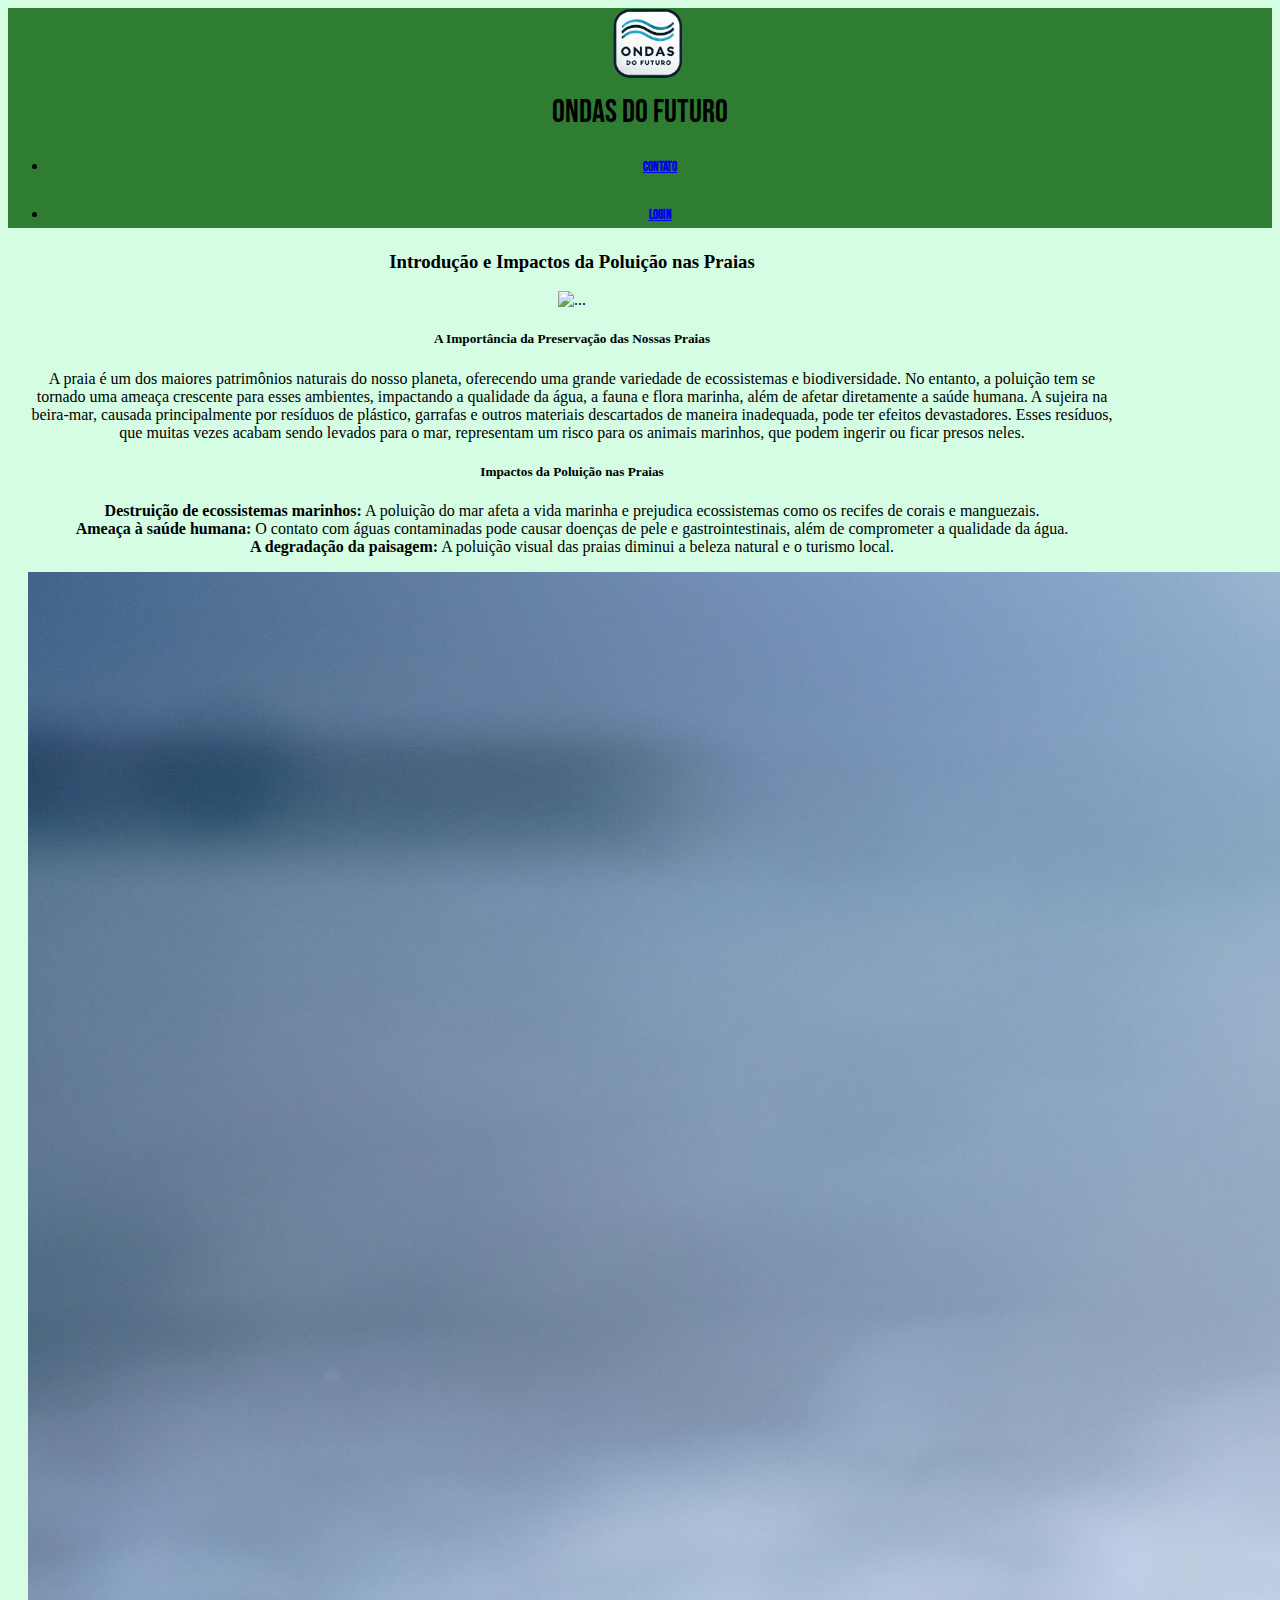
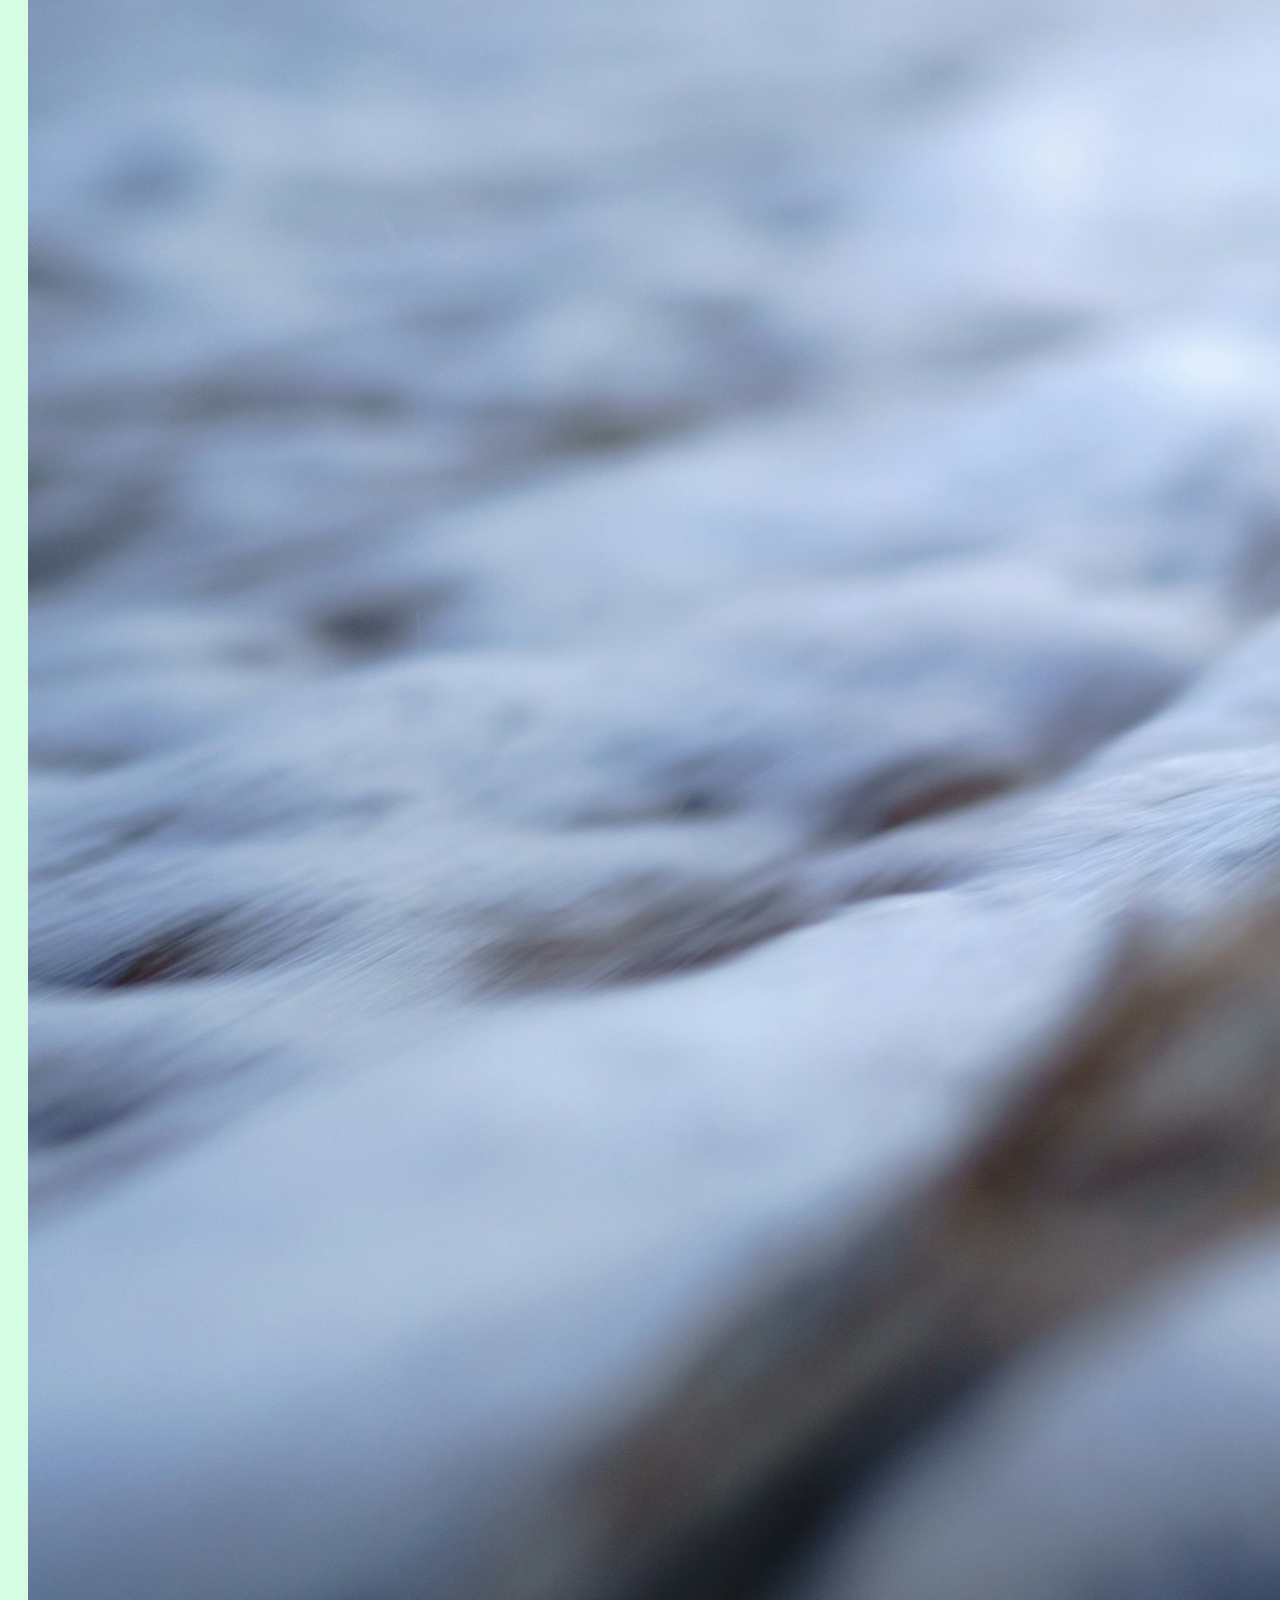
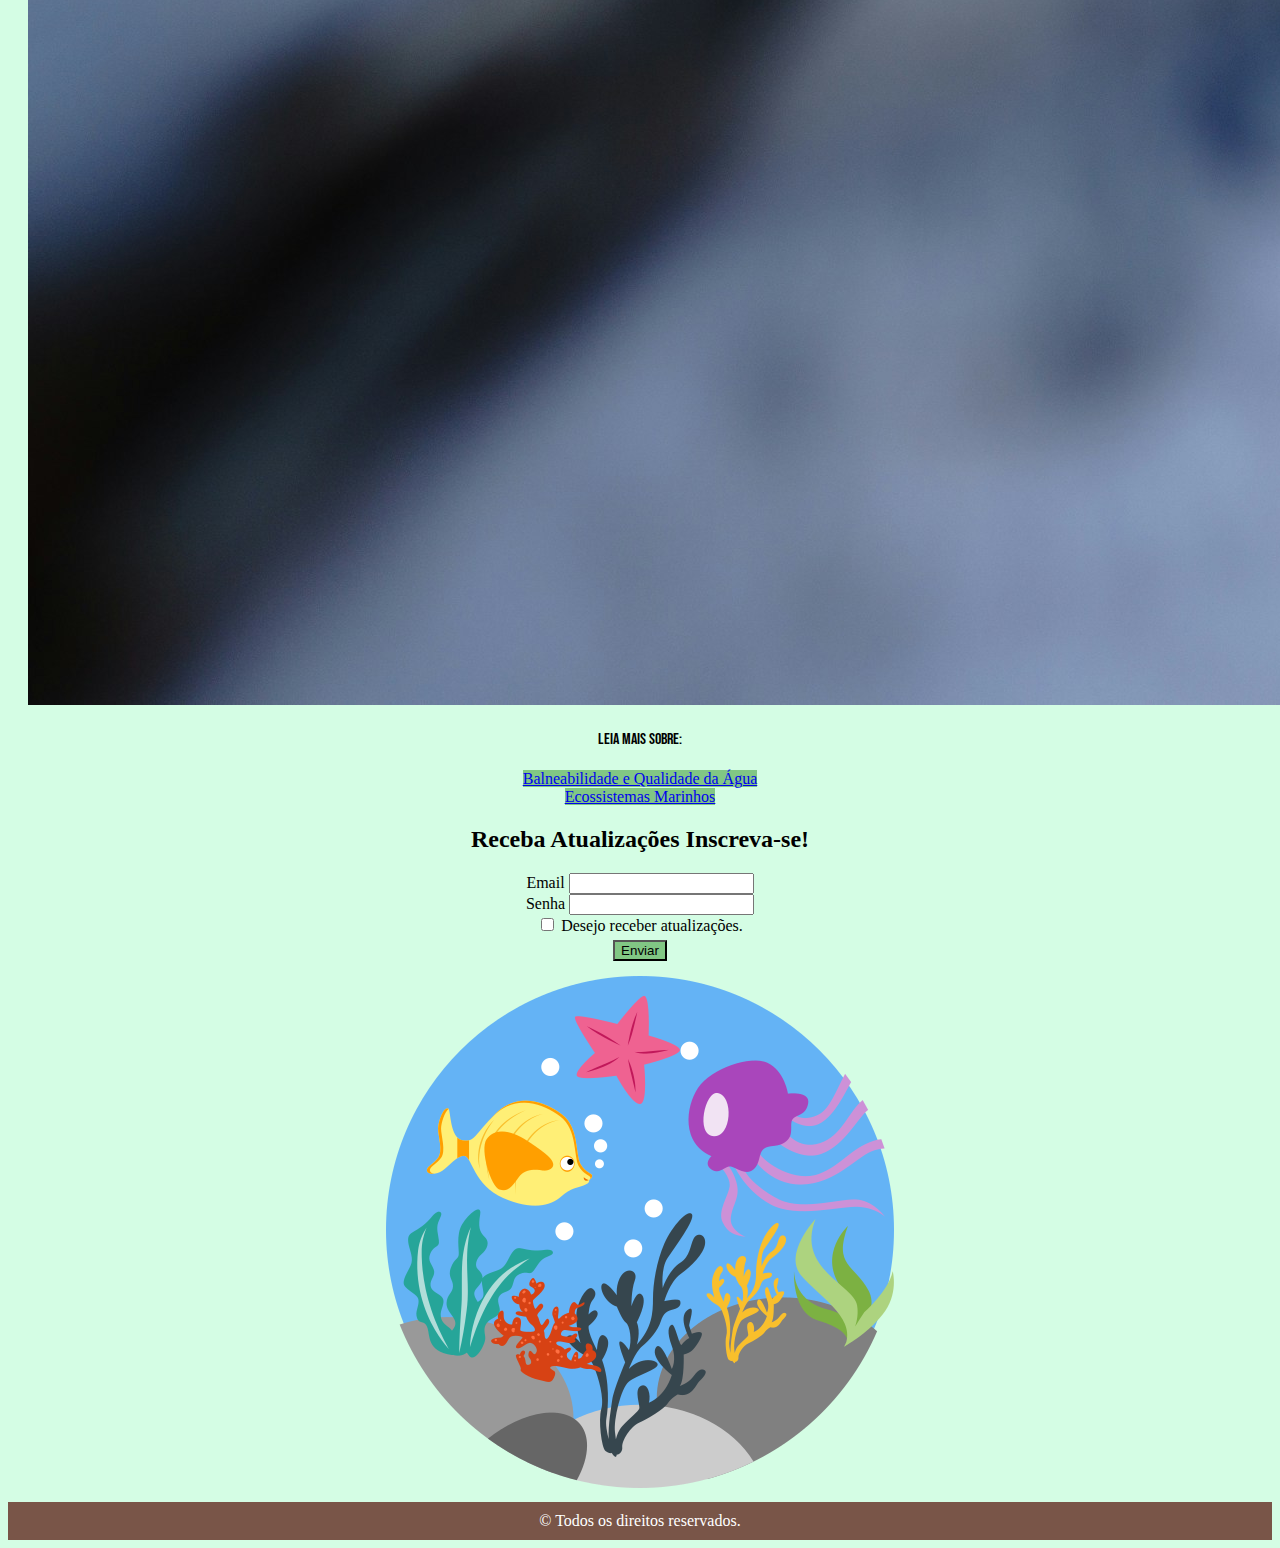
==== ProjetoInicial/index.html @ c0254924 "Continuação visual do site" ====
<!DOCTYPE html>
<html lang="pt-br">
<head>
    <meta charset="UTF-8">
    <meta name="viewport" content="width=device-width, initial-scale=1.0">
    <title>Ondas do Futuro</title>
    <link href="https://cdn.jsdelivr.net/npm/bootstrap@5.0.2/dist/css/bootstrap.min.css" rel="stylesheet" integrity="sha384-EVSTQN3/azprG1Anm3QDgpJLIm9Nao0Yz1ztcQTwFspd3yD65VohhpuuCOmLASjC" crossorigin="anonymous">
    <link rel="stylesheet" href="style.css">
    <style>
      @import url('https://fonts.googleapis.com/css2?family=Bebas+Neue&family=Doto:wght@100..900&family=Montserrat:ital@1&family=Sigmar&display=swap');
      </style>
</head>
<body>
    <nav class="navbar bg-body-tertiary">
    <div class="container-fluid d-flex justify-content-between align-items-center">
        <a class="navbar-brand text-light bebas-neue-regular" href="index.html">
            <img src="images/logosite.png" style="max-width: 70px; margin-left: 15px;" alt="">
        </a>
        <div>
          <h1 class="bebas-neue-regular text-light" style="margin-top: 10px;">Ondas do Futuro</h1>
        </div>
        
        <ul class="d-flex list-unstyled m-0 align-items-center">    
            <li class="nav-item">
                <a class="nav-link text-light bebas-neue-regular" href="#"><h5>Contato</h5></a>
            </li>   
            <li class="nav-item">
              <a class="nav-link text-light bebas-neue-regular" href="pages/login.html"><h5>Login</h5></a>
          </li>     
        </ul>
        
    </div>
    </nav>

    <section class="container-fluid org d-flex align-items-center w-100 justify-content-between">
      
      <div class="card text-center mb-3 mx-auto col-md-10 shadow-lg" style="max-width: 68rem;">
        <div class="row g-0">
          <div class="card-header col-md-12">
              <h3 class="text-success">Introdução e Impactos da Poluição nas Praias</h3>
          </div>
            <div class="col-md-4">
                <img src="images/praiaPreservada.jpg" class="img-fluid rounded-start" alt="...">
            </div>
          <div class="col-md-8 text-start">
            <div class="card-body">
              <h5 class="card-title">A Importância da Preservação das Nossas Praias</h5>
              <p class="card-text">A praia é um dos maiores patrimônios naturais do nosso planeta, oferecendo uma grande variedade de ecossistemas e biodiversidade. No entanto, a poluição tem se tornado uma ameaça crescente para esses ambientes, impactando a qualidade da água, a fauna e flora marinha, além de afetar diretamente a saúde humana.

                  A sujeira na beira-mar, causada principalmente por resíduos de plástico, garrafas e outros materiais descartados de maneira inadequada, pode ter efeitos devastadores. Esses resíduos, que muitas vezes acabam sendo levados para o mar, representam um risco para os animais marinhos, que podem ingerir ou ficar presos neles.</p>
            </div>
          </div>
        </div>
      </div>
      
    </section>
    
    <section class="container-fluid d-flex align-items-center w-100 justify-content-between">
      <div class="card text-center mb-3 mx-auto col-md-10 shadow-lg" style="max-width: 68rem;">
        <div class="row g-0">
          
          <div class="col-md-8 text-start">
            <div class="card-body">
              <h5 class="card-title">Impactos da Poluição nas Praias</h5>
              <p class="card-text"><strong>Destruição de ecossistemas marinhos:</strong> A poluição do mar afeta a vida marinha e prejudica ecossistemas como os recifes de corais e manguezais. <br>
                <strong>Ameaça à saúde humana:</strong> O contato com águas contaminadas pode causar doenças de pele e gastrointestinais, além de comprometer a qualidade da água. <br>
            <strong>A degradação da paisagem:</strong> A poluição visual das praias diminui a beleza natural e o turismo local.</p>
            </div>
          </div>
          <div class="col-md-4">
            <img src="images/praiaPoluida.jpg" class="img-fluid rounded-start" alt="...">
          </div>
        </div>
      </div>
    </section>

    <h4 class="bebas-neue-regular">Leia mais sobre:</h4>
    <section class="botoesNav">
      <a href="pages/reciclagem.html" class="btn">Balneabilidade e Qualidade da Água</a><br>
      <a href="pages/preservacao.html" class="btn">Ecossistemas Marinhos</a>
    </section>
    

    <div class="d-flex justify-content-center align-items-center m-5">
      <form method="post" class="container col-md-4 bg-light p-4 rounded shadow-lg">
          <h2 class="text-center text-success mb-3">Receba Atualizações Inscreva-se!</h2>
  
          <div class="mb-2">
              <label for="exampleInputEmail1" class="form-label fw-bold">Email</label>
              <input type="email" class="form-control form-control-sm w-100" id="exampleInputEmail1" required>
          </div>
  
          <div class="mb-2">
              <label for="exampleInputPassword1" class="form-label fw-bold">Senha</label>
              <input type="password" class="form-control form-control-sm w-100" id="exampleInputPassword1" required>
          </div>
  
          <div class="mb-3 d-flex align-items-center">
              <input type="checkbox" class="form-check-input me-2" id="exampleCheck1">
              <label class="form-check-label text-secondary" for="exampleCheck1">Desejo receber atualizações.</label>
          </div>
  
          <button type="submit" class="btn btn-success btn-sm w-50 d-block mx-auto text-dark">Enviar</button>
      </form>
      <div style="padding: 0%;"><img src="images/fundo-do-mar.png" style="max-width: 50%;" alt=""></div>
  </div>
  
  
  
  </div>
  
    
    <footer>&copy; Todos os direitos reservados.</footer>



    <script src="https://cdn.jsdelivr.net/npm/bootstrap@5.0.2/dist/js/bootstrap.bundle.min.js" integrity="sha384-MrcW6ZMFYlzcLA8Nl+NtUVF0sA7MsXsP1UyJoMp4YLEuNSfAP+JcXn/tWtIaxVXM" crossorigin="anonymous"></script>
</body>
</html>
---- ProjetoInicial/style.css ----
nav {
    background-color: #2e7d32;
}

.bebas-neue-regular {
    font-family: "Bebas Neue", serif;
    font-weight: 400;
    font-style: normal;
}

a h5 {
    padding: 5px;
    border-radius: 10px;
}
a h5:hover {
    background-color: rgb(4, 100, 17);
}

body {
    text-align: center;
    background-color: rgb(212, 253, 228);
    align-items: center;
}

div ul a{
    margin-top: 10px;
}


.card {
    margin: 20px;
    max-width: 80rem;
}

.conteudo {
    margin: 20px;
    justify-content: center;
}

.btn {
    margin-top: 5px;
    background-color: #81c784;
    margin-bottom: 5px;
}
.btn:hover {
    background-color: #9fe0a3;
}

form {
    justify-items: center;
    margin-bottom: 10px;
}

footer {
    text-align: center;
    background-color: #795548;
    padding: 10px;
    color: #ffffff;
    margin-top: 10px;
}
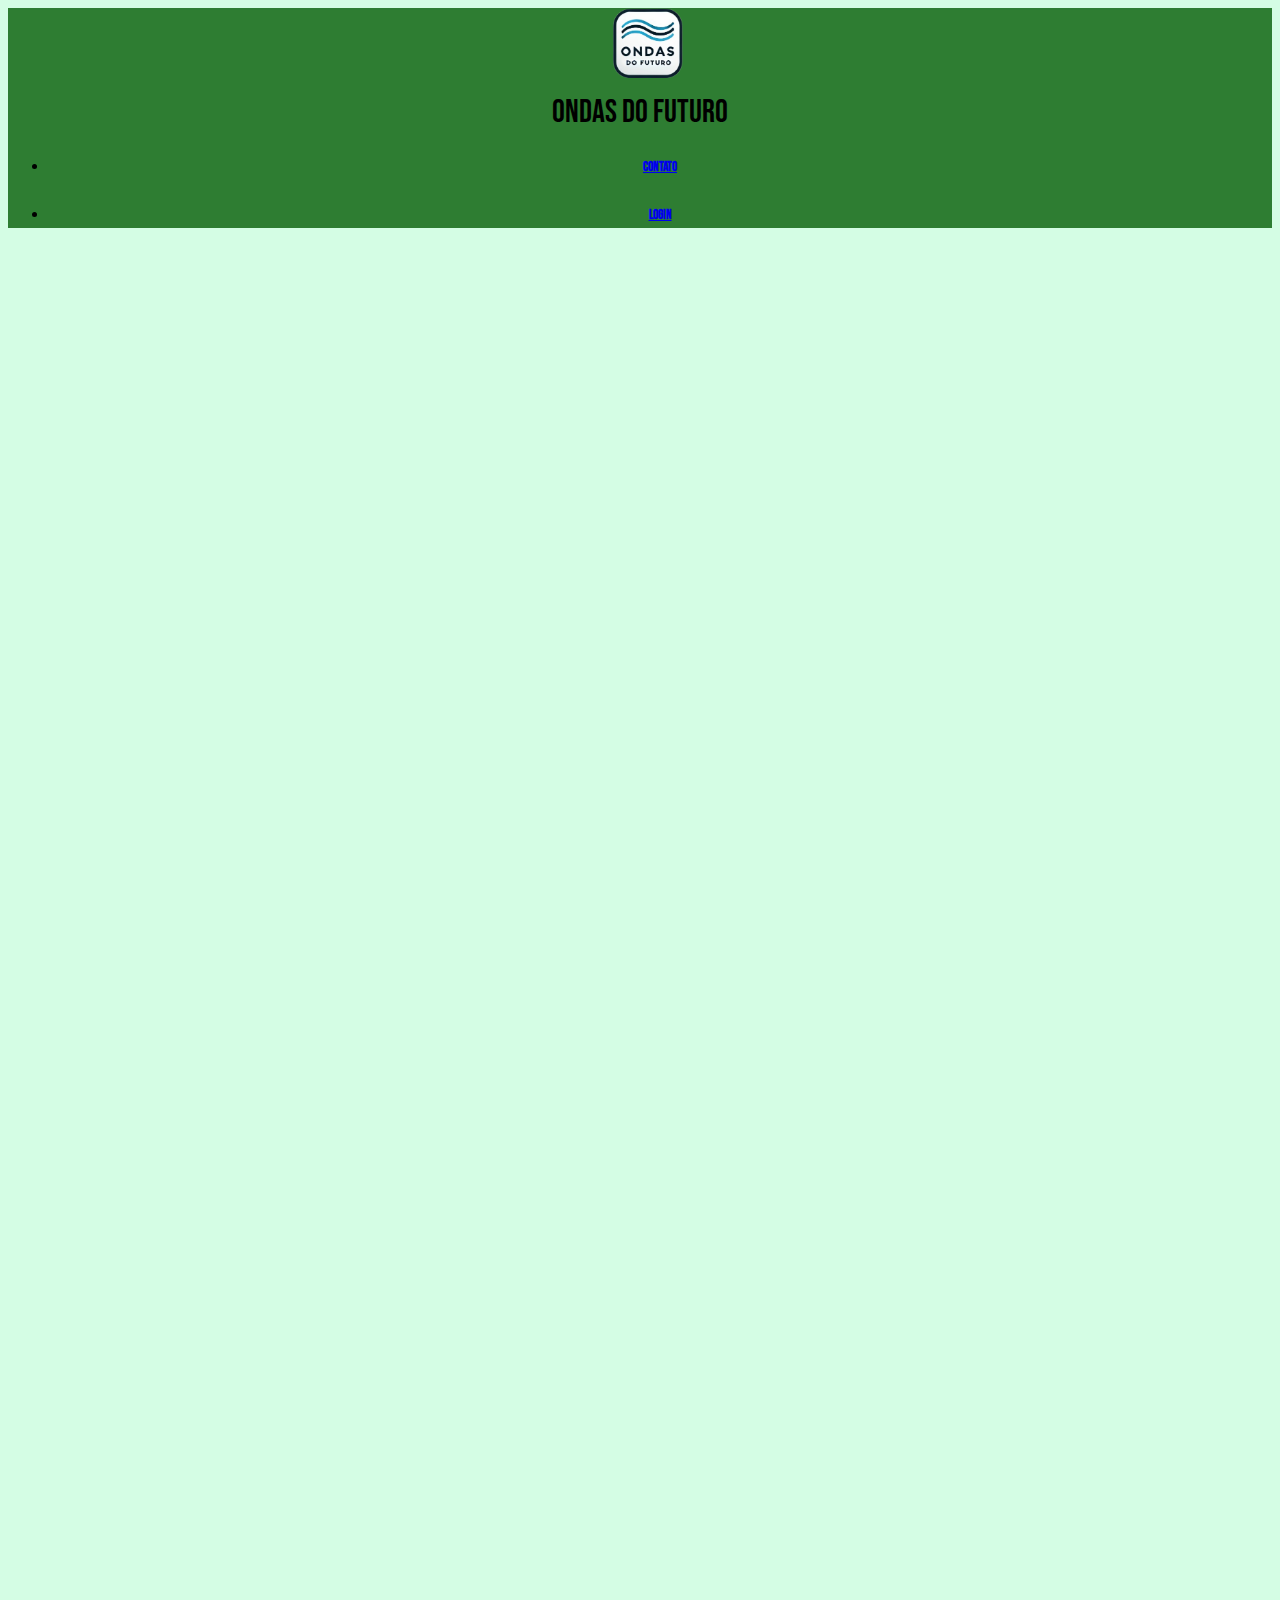
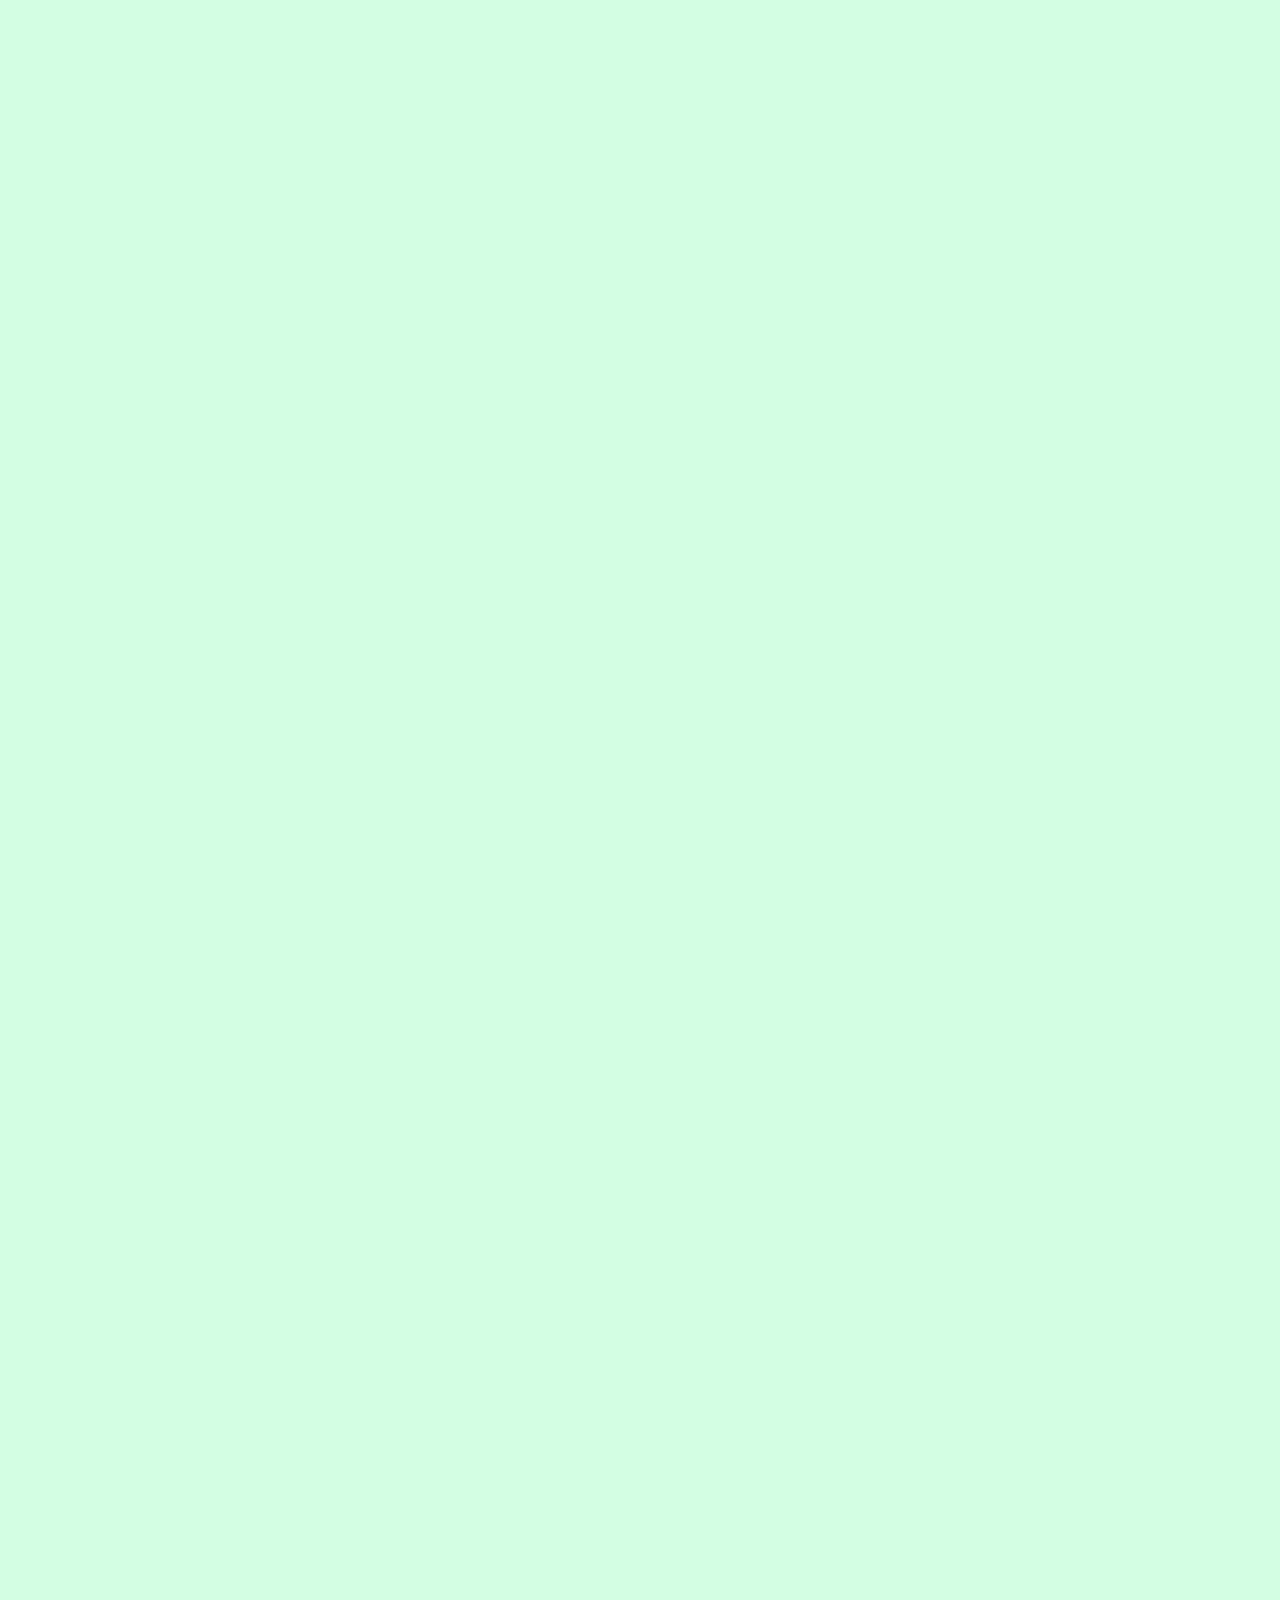
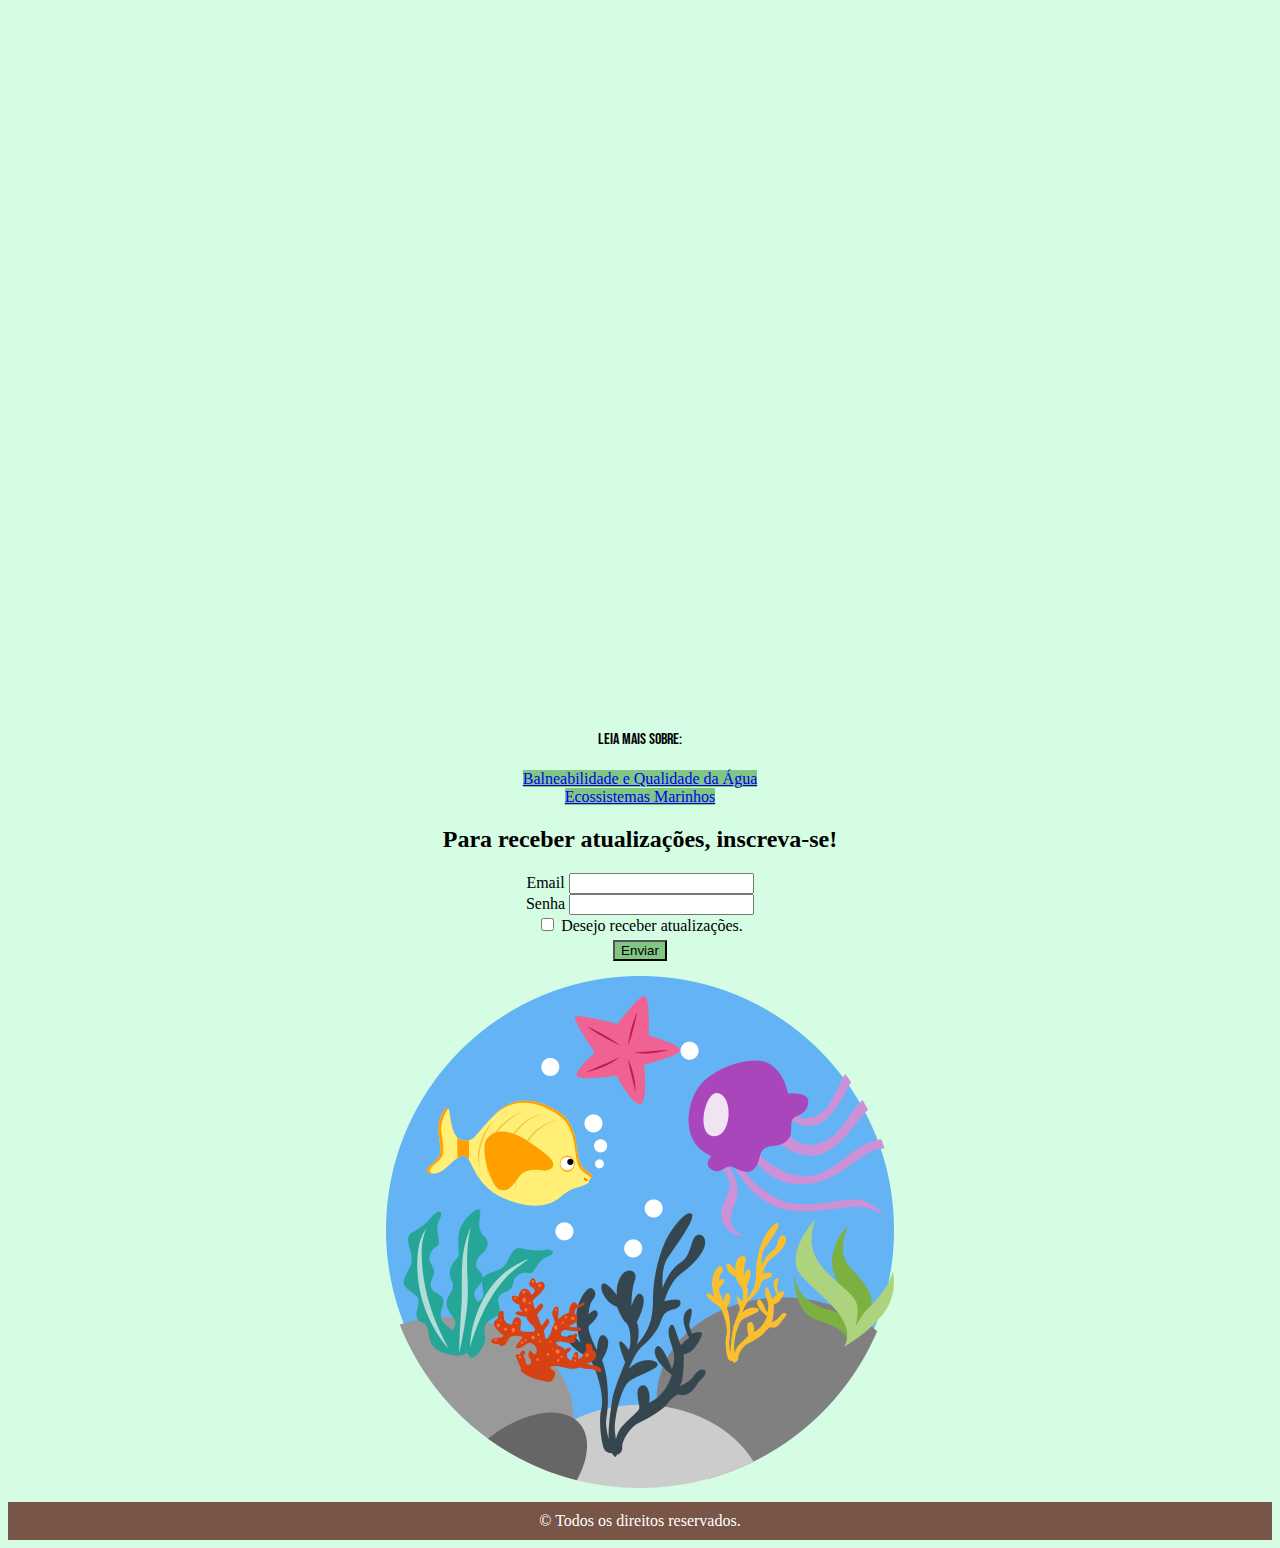
==== commit 9b86dc56: "Continuação visual part.2" ====
--- a/ProjetoInicial/index.html
+++ b/ProjetoInicial/index.html
@@ -34,7 +34,7 @@
 
     <section class="container-fluid org d-flex align-items-center w-100 justify-content-between">
       
-      <div class="card text-center mb-3 mx-auto col-md-10 shadow-lg" style="max-width: 68rem;">
+      <div class="card text-center mb-3 mx-auto col-md-10 shadow-lg" style="max-width: 85rem;">
         <div class="row g-0">
           <div class="card-header col-md-12">
               <h3 class="text-success">Introdução e Impactos da Poluição nas Praias</h3>
@@ -56,7 +56,7 @@
     </section>
     
     <section class="container-fluid d-flex align-items-center w-100 justify-content-between">
-      <div class="card text-center mb-3 mx-auto col-md-10 shadow-lg" style="max-width: 68rem;">
+      <div class="card text-center mb-3 mx-auto col-md-10 shadow-lg" style="max-width: 85rem;">
         <div class="row g-0">
           
           <div class="col-md-8 text-start">
@@ -75,35 +75,43 @@
     </section>
 
     <h4 class="bebas-neue-regular">Leia mais sobre:</h4>
-    <section class="botoesNav">
+    <section class="botoesNav w-100" >
       <a href="pages/reciclagem.html" class="btn">Balneabilidade e Qualidade da Água</a><br>
       <a href="pages/preservacao.html" class="btn">Ecossistemas Marinhos</a>
     </section>
     
 
-    <div class="d-flex justify-content-center align-items-center m-5">
-      <form method="post" class="container col-md-4 bg-light p-4 rounded shadow-lg">
-          <h2 class="text-center text-success mb-3">Receba Atualizações Inscreva-se!</h2>
+    <div class="container my-5">
+      <div class="row d-flex align-items-center justify-content-center">
+          <div class="col-md-5">
+              <form method="post" class="bg-light p-4 rounded shadow-lg">
+                  <h2 class="text-center text-success mb-3">Para receber atualizações, inscreva-se!</h2>
   
-          <div class="mb-2">
-              <label for="exampleInputEmail1" class="form-label fw-bold">Email</label>
-              <input type="email" class="form-control form-control-sm w-100" id="exampleInputEmail1" required>
+                  <div class="mb-2">
+                      <label for="exampleInputEmail1" class="form-label fw-bold">Email</label>
+                      <input type="email" class="form-control form-control-sm" id="exampleInputEmail1" required>
+                  </div>
+  
+                  <div class="mb-2">
+                      <label for="exampleInputPassword1" class="form-label fw-bold">Senha</label>
+                      <input type="password" class="form-control form-control-sm" id="exampleInputPassword1" required>
+                  </div>
+  
+                  <div class="mb-3 d-flex align-items-center">
+                      <input type="checkbox" class="form-check-input me-2" id="exampleCheck1">
+                      <label class="form-check-label text-secondary" for="exampleCheck1">Desejo receber atualizações.</label>
+                  </div>
+  
+                  <button type="submit" class="btn btn-success btn-sm w-100">Enviar</button>
+              </form>
           </div>
   
-          <div class="mb-2">
-              <label for="exampleInputPassword1" class="form-label fw-bold">Senha</label>
-              <input type="password" class="form-control form-control-sm w-100" id="exampleInputPassword1" required>
+          <div class="col-md-5 text-center">
+              <img src="images/fundo-do-mar.png" class="img-fluid" style="max-width: 70%;" alt="Imagem ilustrativa">
           </div>
+      </div>
+  </div>
   
-          <div class="mb-3 d-flex align-items-center">
-              <input type="checkbox" class="form-check-input me-2" id="exampleCheck1">
-              <label class="form-check-label text-secondary" for="exampleCheck1">Desejo receber atualizações.</label>
-          </div>
-  
-          <button type="submit" class="btn btn-success btn-sm w-50 d-block mx-auto text-dark">Enviar</button>
-      </form>
-      <div style="padding: 0%;"><img src="images/fundo-do-mar.png" style="max-width: 50%;" alt=""></div>
-  </div>
   
   
   
--- a/ProjetoInicial/style.css
+++ b/ProjetoInicial/style.css
@@ -30,6 +30,24 @@
 .card {
     margin: 20px;
     max-width: 80rem;
+    opacity: 0;
+    animation: fadeInUp 0.8s ease-out forwards;
+}
+
+@keyframes fadeInUp {
+    from {
+        opacity: 0;
+        transform: translateY(50px);
+    }
+    to {
+        opacity: 1;
+        transform: translateY(0);
+    }
+}
+
+.card-subconteudo {
+    background-color: #2e7d32;
+    color: #ffffff;
 }
 
 .conteudo {
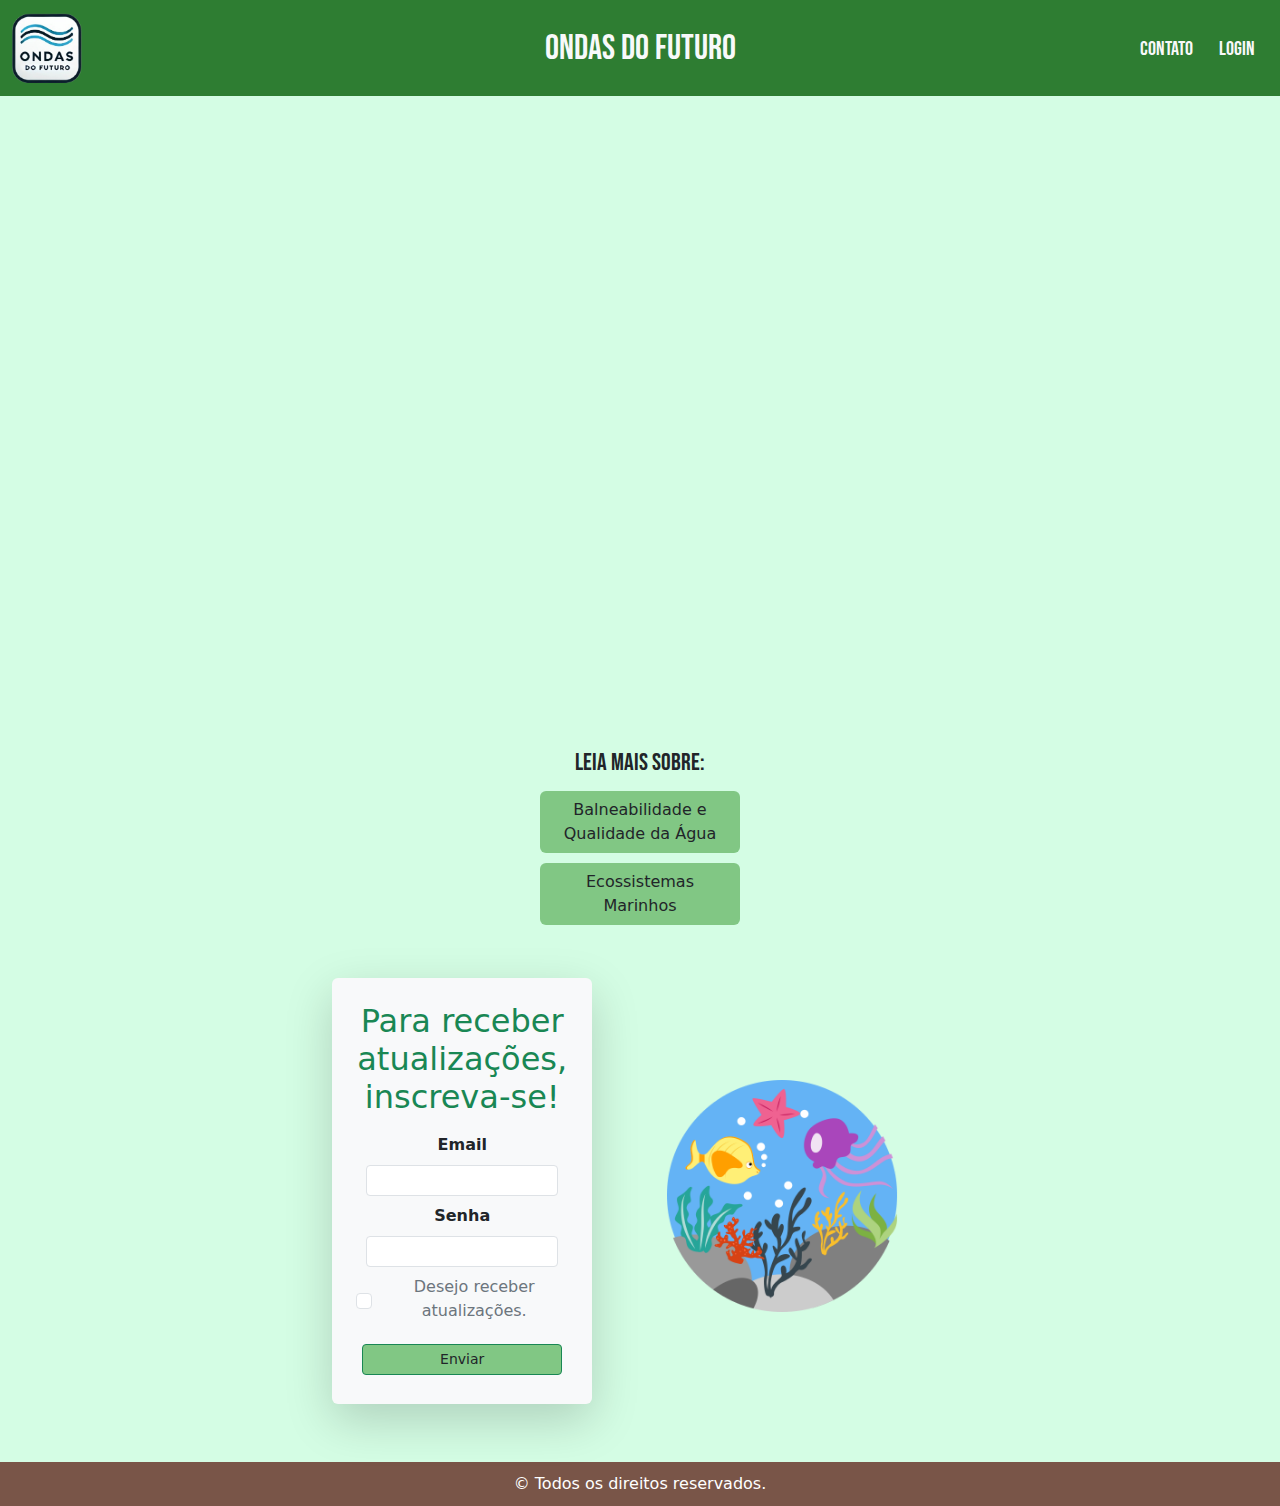
==== commit 368cd6b9: "Continuação part.3" ====
--- a/ProjetoInicial/index.html
+++ b/ProjetoInicial/index.html
@@ -4,33 +4,45 @@
     <meta charset="UTF-8">
     <meta name="viewport" content="width=device-width, initial-scale=1.0">
     <title>Ondas do Futuro</title>
-    <link href="https://cdn.jsdelivr.net/npm/bootstrap@5.0.2/dist/css/bootstrap.min.css" rel="stylesheet" integrity="sha384-EVSTQN3/azprG1Anm3QDgpJLIm9Nao0Yz1ztcQTwFspd3yD65VohhpuuCOmLASjC" crossorigin="anonymous">
+    <link href="https://cdn.jsdelivr.net/npm/bootstrap@5.3.3/dist/css/bootstrap.min.css" rel="stylesheet" integrity="sha384-QWTKZyjpPEjISv5WaRU9OFeRpok6YctnYmDr5pNlyT2bRjXh0JMhjY6hW+ALEwIH" crossorigin="anonymous">
     <link rel="stylesheet" href="style.css">
     <style>
       @import url('https://fonts.googleapis.com/css2?family=Bebas+Neue&family=Doto:wght@100..900&family=Montserrat:ital@1&family=Sigmar&display=swap');
-      </style>
+    </style>
+    <script src="script.js"></script>
 </head>
 <body>
-    <nav class="navbar bg-body-tertiary">
-    <div class="container-fluid d-flex justify-content-between align-items-center">
-        <a class="navbar-brand text-light bebas-neue-regular" href="index.html">
-            <img src="images/logosite.png" style="max-width: 70px; margin-left: 15px;" alt="">
-        </a>
-        <div>
-          <h1 class="bebas-neue-regular text-light" style="margin-top: 10px;">Ondas do Futuro</h1>
+  <nav class="navbar navbar-expand-lg">
+    <div class="container-fluid d-flex justify-content-between align-items-center position-relative">
+      
+        <div class="d-flex align-items-center">
+            <a class="navbar-brand text-light bebas-neue-regular" href="index.html">
+                <img src="images/logosite.png" style="max-width: 70px;" alt="">
+            </a>
         </div>
-        
-        <ul class="d-flex list-unstyled m-0 align-items-center">    
-            <li class="nav-item">
-                <a class="nav-link text-light bebas-neue-regular" href="#"><h5>Contato</h5></a>
-            </li>   
-            <li class="nav-item">
-              <a class="nav-link text-light bebas-neue-regular" href="pages/login.html"><h5>Login</h5></a>
-          </li>     
-        </ul>
-        
+
+        <h1 class="navbar-brand bebas-neue-regular text-light position-absolute start-50 translate-middle-x" 
+            style="margin-top: 10px; font-size:35px;">Ondas do Futuro</h1>
+       
+        <button class="navbar-toggler" type="button" data-bs-toggle="collapse" data-bs-target="#navbarSupportedContent" 
+            aria-controls="navbarSupportedContent" aria-expanded="false" aria-label="Toggle navigation">
+            <span class="navbar-toggler-icon"></span>
+        </button>
+
+        <div class="collapse navbar-collapse justify-content-end" id="navbarSupportedContent">
+            <ul class="navbar-nav d-flex align-items-center">
+                <li class="nav-item">
+                    <a class="nav-link text-light bebas-neue-regular" style="margin-top: 10px;" href="#"><h5>Contato</h5></a>
+                </li>
+                <li class="nav-item">
+                    <a class="nav-link text-light bebas-neue-regular" style="margin-top: 10px;" href="pages/login.html"><h5>Login</h5></a>
+                </li>
+            </ul>
+        </div>
     </div>
-    </nav>
+  </nav>
+
+
 
     <section class="container-fluid org d-flex align-items-center w-100 justify-content-between">
       
@@ -45,9 +57,11 @@
           <div class="col-md-8 text-start">
             <div class="card-body">
               <h5 class="card-title">A Importância da Preservação das Nossas Praias</h5>
-              <p class="card-text">A praia é um dos maiores patrimônios naturais do nosso planeta, oferecendo uma grande variedade de ecossistemas e biodiversidade. No entanto, a poluição tem se tornado uma ameaça crescente para esses ambientes, impactando a qualidade da água, a fauna e flora marinha, além de afetar diretamente a saúde humana.
+              <p class="card-text more">A praia é um dos maiores patrimônios naturais do nosso planeta, oferecendo uma grande variedade de ecossistemas e biodiversidade. No entanto, a poluição tem se tornado uma ameaça crescente para esses ambientes, impactando a qualidade da água, a fauna e flora marinha, além de afetar diretamente a saúde humana.
 
-                  A sujeira na beira-mar, causada principalmente por resíduos de plástico, garrafas e outros materiais descartados de maneira inadequada, pode ter efeitos devastadores. Esses resíduos, que muitas vezes acabam sendo levados para o mar, representam um risco para os animais marinhos, que podem ingerir ou ficar presos neles.</p>
+                  A sujeira na beira-mar, causada principalmente por resíduos de plástico, garrafas e outros materiais descartados de maneira inadequada, pode ter efeitos devastadores. Esses resíduos, que muitas vezes acabam sendo levados para o mar, representam um risco para os animais marinhos, que podem ingerir ou ficar presos neles. <button onclick="showMore()">Ler mais</button></p>
+              
+              
             </div>
           </div>
         </div>
@@ -81,9 +95,9 @@
     </section>
     
 
-    <div class="container my-5">
+    <div class="container col-md-8 my-5">
       <div class="row d-flex align-items-center justify-content-center">
-          <div class="col-md-5">
+          <div class="col-md-4">
               <form method="post" class="bg-light p-4 rounded shadow-lg">
                   <h2 class="text-center text-success mb-3">Para receber atualizações, inscreva-se!</h2>
   
@@ -98,11 +112,11 @@
                   </div>
   
                   <div class="mb-3 d-flex align-items-center">
-                      <input type="checkbox" class="form-check-input me-2" id="exampleCheck1">
+                      <input type="checkbox" class="form-check-input me-2" id="exampleCheck1" required>
                       <label class="form-check-label text-secondary" for="exampleCheck1">Desejo receber atualizações.</label>
                   </div>
   
-                  <button type="submit" class="btn btn-success btn-sm w-100">Enviar</button>
+                  <button type="submit" class="btn btn-success btn-sm text-dark">Enviar</button>
               </form>
           </div>
   
@@ -110,18 +124,23 @@
               <img src="images/fundo-do-mar.png" class="img-fluid" style="max-width: 70%;" alt="Imagem ilustrativa">
           </div>
       </div>
-  </div>
-  
-  
-  
-  
+  </div>  
   </div>
   
     
     <footer>&copy; Todos os direitos reservados.</footer>
 
 
-
-    <script src="https://cdn.jsdelivr.net/npm/bootstrap@5.0.2/dist/js/bootstrap.bundle.min.js" integrity="sha384-MrcW6ZMFYlzcLA8Nl+NtUVF0sA7MsXsP1UyJoMp4YLEuNSfAP+JcXn/tWtIaxVXM" crossorigin="anonymous"></script>
+    <div vw class="enabled">
+      <div vw-access-button class="active"></div>
+      <div vw-plugin-wrapper>
+        <div class="vw-plugin-top-wrapper"></div>
+      </div>
+    </div>
+    <script src="https://vlibras.gov.br/app/vlibras-plugin.js"></script>
+    <script>
+      new window.VLibras.Widget('https://vlibras.gov.br/app');
+    </script>
+    <script src="https://cdn.jsdelivr.net/npm/bootstrap@5.3.3/dist/js/bootstrap.bundle.min.js" integrity="sha384-YvpcrYf0tY3lHB60NNkmXc5s9fDVZLESaAA55NDzOxhy9GkcIdslK1eN7N6jIeHz" crossorigin="anonymous"></script>
 </body>
 </html>--- a/ProjetoInicial/style.css
+++ b/ProjetoInicial/style.css
@@ -1,5 +1,19 @@
 nav {
     background-color: #2e7d32;
+}
+
+#navbar-title {
+    font-size: 35px;
+    top: 20%;
+    transform: translateY(-50%);
+}
+
+@media (max-width: 991px) { 
+    #navbar-title {
+        font-size: 24px; /* Reduz o tamanho do título */
+        top: 10px; /* Move para cima */
+        transform: none; /* Remove o efeito de centralização */
+    }
 }
 
 .bebas-neue-regular {
@@ -59,6 +73,7 @@
     margin-top: 5px;
     background-color: #81c784;
     margin-bottom: 5px;
+    width: 200px;
 }
 .btn:hover {
     background-color: #9fe0a3;
@@ -75,4 +90,4 @@
     padding: 10px;
     color: #ffffff;
     margin-top: 10px;
-}+}
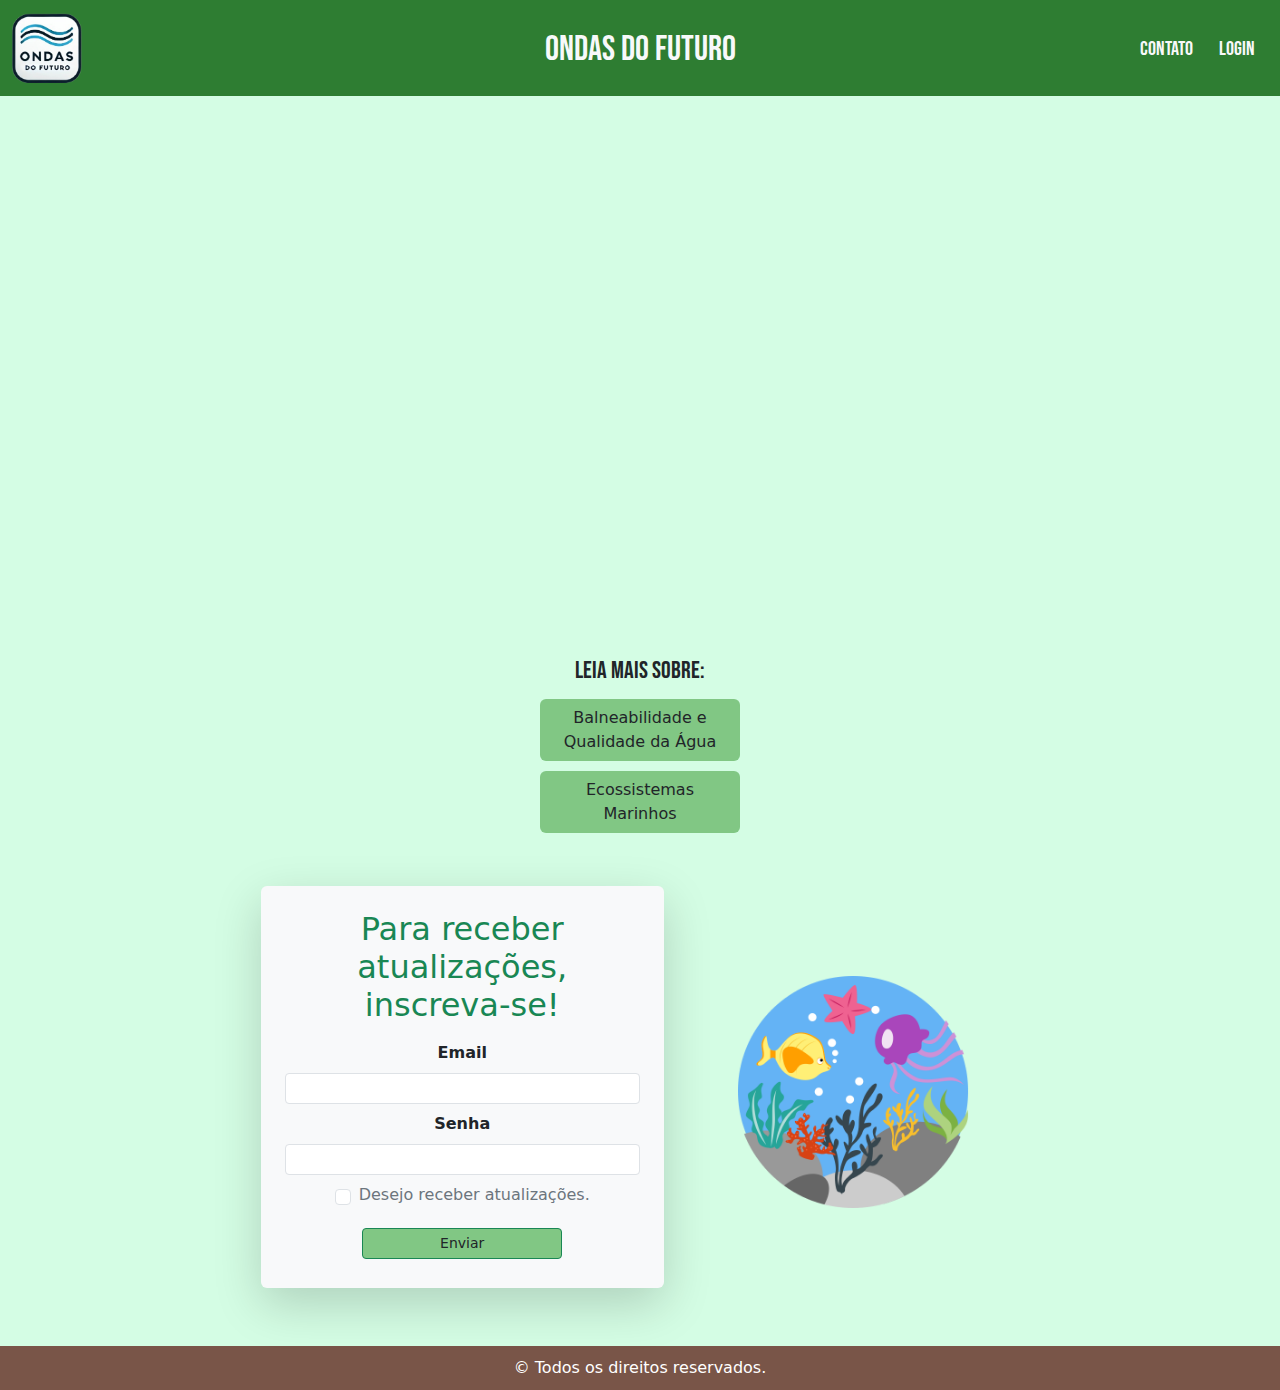
==== commit 1dac653d: "Faltando os últimos detalhes..." ====
--- a/ProjetoInicial/index.html
+++ b/ProjetoInicial/index.html
@@ -15,32 +15,37 @@
   <nav class="navbar navbar-expand-lg">
     <div class="container-fluid d-flex justify-content-between align-items-center position-relative">
       
+        <!-- Logo (Esquerda) -->
         <div class="d-flex align-items-center">
             <a class="navbar-brand text-light bebas-neue-regular" href="index.html">
                 <img src="images/logosite.png" style="max-width: 70px;" alt="">
             </a>
         </div>
-
-        <h1 class="navbar-brand bebas-neue-regular text-light position-absolute start-50 translate-middle-x" 
-            style="margin-top: 10px; font-size:35px;">Ondas do Futuro</h1>
+        
+        <!-- Título (Centralizado) -->
+        <h1 class="navbar-brand bebas-neue-regular text-light position-absolute start-50 translate-middle-x"
+            id="navbar-title">Ondas do Futuro</h1>
        
+        <!-- Botão de Menu Mobile -->
         <button class="navbar-toggler" type="button" data-bs-toggle="collapse" data-bs-target="#navbarSupportedContent" 
             aria-controls="navbarSupportedContent" aria-expanded="false" aria-label="Toggle navigation">
-            <span class="navbar-toggler-icon"></span>
+            <span class=""><img src="images/list.svg" width="30px" alt=""></span>
         </button>
 
+        <!-- Links de Navegação (Direita) -->
         <div class="collapse navbar-collapse justify-content-end" id="navbarSupportedContent">
             <ul class="navbar-nav d-flex align-items-center">
                 <li class="nav-item">
-                    <a class="nav-link text-light bebas-neue-regular" style="margin-top: 10px;" href="#"><h5>Contato</h5></a>
+                    <a class="nav-link text-light bebas-neue-regular" href="#"><h5>Contato</h5></a>
                 </li>
                 <li class="nav-item">
-                    <a class="nav-link text-light bebas-neue-regular" style="margin-top: 10px;" href="pages/login.html"><h5>Login</h5></a>
+                    <a class="nav-link text-light bebas-neue-regular" href="pages/login.html"><h5>Login</h5></a>
                 </li>
+                
             </ul>
         </div>
     </div>
-  </nav>
+</nav>  
 
 
 
@@ -52,16 +57,18 @@
               <h3 class="text-success">Introdução e Impactos da Poluição nas Praias</h3>
           </div>
             <div class="col-md-4">
-                <img src="images/praiaPreservada.jpg" class="img-fluid rounded-start" alt="...">
+                <img src="images/praiaPreservada.jpg" class="img-fluid">
             </div>
           <div class="col-md-8 text-start">
             <div class="card-body">
               <h5 class="card-title">A Importância da Preservação das Nossas Praias</h5>
               <p class="card-text more">A praia é um dos maiores patrimônios naturais do nosso planeta, oferecendo uma grande variedade de ecossistemas e biodiversidade. No entanto, a poluição tem se tornado uma ameaça crescente para esses ambientes, impactando a qualidade da água, a fauna e flora marinha, além de afetar diretamente a saúde humana.
+              
+              <span id="mais" class="conteudoLerMais">
+                  A sujeira na beira-mar, causada principalmente por resíduos de plástico, garrafas e outros materiais descartados de maneira inadequada, pode ter efeitos devastadores. Esses resíduos, que muitas vezes acabam sendo levados para o mar, representam um risco para os animais marinhos, que podem ingerir ou ficar presos neles. </span><button class="botaoLerMais" onclick="toggleTexto()" id="botaoLerMais" onclick="leiaMais(this)">Ler mais</button></p>
 
-                  A sujeira na beira-mar, causada principalmente por resíduos de plástico, garrafas e outros materiais descartados de maneira inadequada, pode ter efeitos devastadores. Esses resíduos, que muitas vezes acabam sendo levados para o mar, representam um risco para os animais marinhos, que podem ingerir ou ficar presos neles. <button onclick="showMore()">Ler mais</button></p>
               
-              
+                            
             </div>
           </div>
         </div>
@@ -74,6 +81,7 @@
         <div class="row g-0">
           
           <div class="col-md-8 text-start">
+            
             <div class="card-body">
               <h5 class="card-title">Impactos da Poluição nas Praias</h5>
               <p class="card-text"><strong>Destruição de ecossistemas marinhos:</strong> A poluição do mar afeta a vida marinha e prejudica ecossistemas como os recifes de corais e manguezais. <br>
@@ -82,7 +90,7 @@
             </div>
           </div>
           <div class="col-md-4">
-            <img src="images/praiaPoluida.jpg" class="img-fluid rounded-start" alt="...">
+            <img src="images/praiaPoluida.jpg" class="img-fluid" alt="...">
           </div>
         </div>
       </div>
@@ -97,16 +105,16 @@
 
     <div class="container col-md-8 my-5">
       <div class="row d-flex align-items-center justify-content-center">
-          <div class="col-md-4">
+          <div class="col-md-6">
               <form method="post" class="bg-light p-4 rounded shadow-lg">
                   <h2 class="text-center text-success mb-3">Para receber atualizações, inscreva-se!</h2>
   
-                  <div class="mb-2">
+                  <div class="mb-2 col-md-12">
                       <label for="exampleInputEmail1" class="form-label fw-bold">Email</label>
                       <input type="email" class="form-control form-control-sm" id="exampleInputEmail1" required>
                   </div>
   
-                  <div class="mb-2">
+                  <div class="mb-2 col-md-12">
                       <label for="exampleInputPassword1" class="form-label fw-bold">Senha</label>
                       <input type="password" class="form-control form-control-sm" id="exampleInputPassword1" required>
                   </div>
--- a/ProjetoInicial/style.css
+++ b/ProjetoInicial/style.css
@@ -74,6 +74,7 @@
     background-color: #81c784;
     margin-bottom: 5px;
     width: 200px;
+    cursor: pointer;
 }
 .btn:hover {
     background-color: #9fe0a3;
@@ -91,3 +92,19 @@
     color: #ffffff;
     margin-top: 10px;
 }
+
+.conteudoLerMais{
+    display: none;
+}
+.botaoLerMais {
+    background-color: #81c784;
+    color: #000000;
+    border: none;
+    padding: 5px 10px;
+    cursor: pointer;
+    margin-left: 5px;
+    border-radius: 5px;
+}
+.botaoLerMais:hover{
+    background-color: #9fe0a3;
+}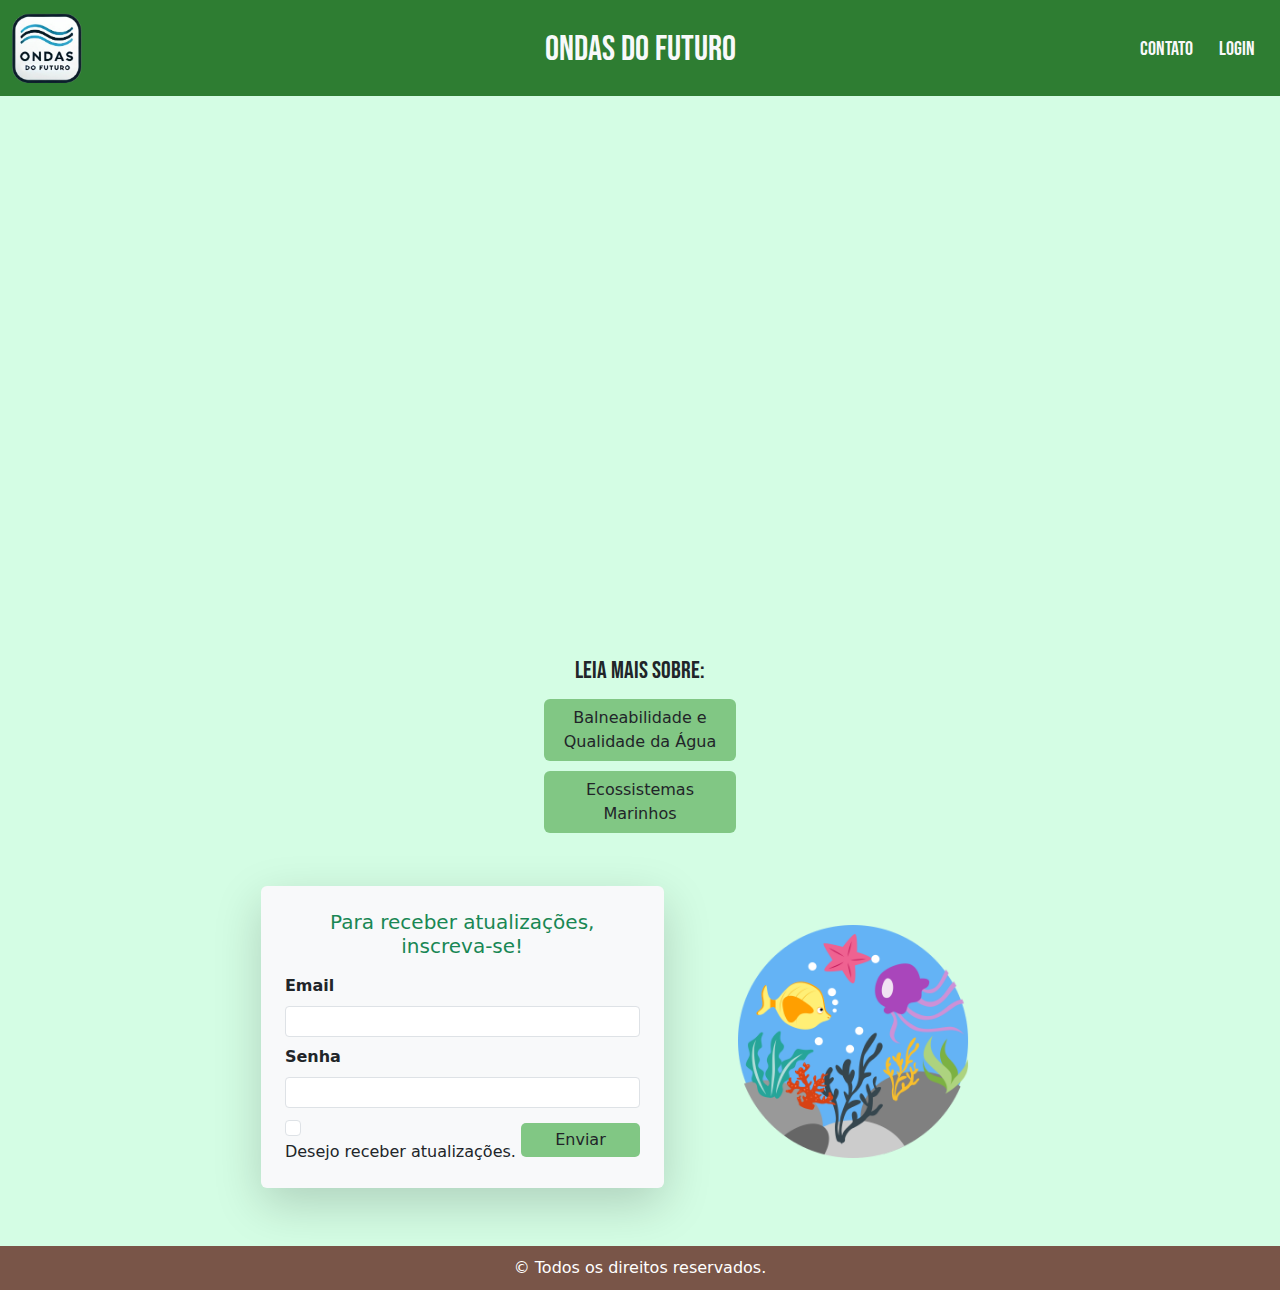
==== commit 1b5e5aec: "Finalização quase total" ====
--- a/ProjetoInicial/index.html
+++ b/ProjetoInicial/index.html
@@ -1,154 +1,179 @@
 <!DOCTYPE html>
 <html lang="pt-br">
+
 <head>
-    <meta charset="UTF-8">
-    <meta name="viewport" content="width=device-width, initial-scale=1.0">
-    <title>Ondas do Futuro</title>
-    <link href="https://cdn.jsdelivr.net/npm/bootstrap@5.3.3/dist/css/bootstrap.min.css" rel="stylesheet" integrity="sha384-QWTKZyjpPEjISv5WaRU9OFeRpok6YctnYmDr5pNlyT2bRjXh0JMhjY6hW+ALEwIH" crossorigin="anonymous">
-    <link rel="stylesheet" href="style.css">
-    <style>
-      @import url('https://fonts.googleapis.com/css2?family=Bebas+Neue&family=Doto:wght@100..900&family=Montserrat:ital@1&family=Sigmar&display=swap');
-    </style>
-    <script src="script.js"></script>
+  <meta charset="UTF-8">
+  <meta name="viewport" content="width=device-width, initial-scale=1.0">
+  <title>Ondas do Futuro</title>
+  <link href="https://cdn.jsdelivr.net/npm/bootstrap@5.3.3/dist/css/bootstrap.min.css" rel="stylesheet"
+    integrity="sha384-QWTKZyjpPEjISv5WaRU9OFeRpok6YctnYmDr5pNlyT2bRjXh0JMhjY6hW+ALEwIH" crossorigin="anonymous">
+  <link rel="stylesheet" href="style.css">
+  <style>
+    @import url('https://fonts.googleapis.com/css2?family=Bebas+Neue&family=Doto:wght@100..900&family=Montserrat:ital@1&family=Sigmar&display=swap');
+  </style>
+  <script src="script.js"></script>
 </head>
+
 <body>
   <nav class="navbar navbar-expand-lg">
     <div class="container-fluid d-flex justify-content-between align-items-center position-relative">
-      
-        <!-- Logo (Esquerda) -->
-        <div class="d-flex align-items-center">
-            <a class="navbar-brand text-light bebas-neue-regular" href="index.html">
-                <img src="images/logosite.png" style="max-width: 70px;" alt="">
+
+      <!-- Logo (Esquerda) -->
+      <div class="d-flex align-items-center">
+        <a class="navbar-brand text-light bebas-neue-regular" href="index.html">
+          <img src="images/logosite.png" style="max-width: 70px;" alt="">
+        </a>
+      </div>
+
+      <!-- Título (Centralizado) -->
+      <h1 class="navbar-brand bebas-neue-regular text-light position-absolute start-50 translate-middle-x"
+        id="navbar-title">Ondas do Futuro</h1>
+
+      <!-- Botão de Menu Mobile -->
+      <button class="navbar-toggler" type="button" data-bs-toggle="collapse" data-bs-target="#navbarSupportedContent"
+        aria-controls="navbarSupportedContent" aria-expanded="false" aria-label="Toggle navigation">
+        <span class=""><img src="images/list.svg" width="30px" alt=""></span>
+      </button>
+
+      <!-- Links de Navegação (Direita) -->
+      <div class="collapse navbar-collapse justify-content-end" id="navbarSupportedContent">
+        <ul class="navbar-nav d-flex align-items-center">
+          <li class="nav-item">
+            <a class="nav-link text-light bebas-neue-regular" href="#">
+              <h5>Contato</h5>
             </a>
-        </div>
-        
-        <!-- Título (Centralizado) -->
-        <h1 class="navbar-brand bebas-neue-regular text-light position-absolute start-50 translate-middle-x"
-            id="navbar-title">Ondas do Futuro</h1>
-       
-        <!-- Botão de Menu Mobile -->
-        <button class="navbar-toggler" type="button" data-bs-toggle="collapse" data-bs-target="#navbarSupportedContent" 
-            aria-controls="navbarSupportedContent" aria-expanded="false" aria-label="Toggle navigation">
-            <span class=""><img src="images/list.svg" width="30px" alt=""></span>
-        </button>
+          </li>
+          <li class="nav-item">
+            <a class="nav-link text-light bebas-neue-regular" href="pages/login.html">
+              <h5>Login</h5>
+            </a>
+          </li>
 
-        <!-- Links de Navegação (Direita) -->
-        <div class="collapse navbar-collapse justify-content-end" id="navbarSupportedContent">
-            <ul class="navbar-nav d-flex align-items-center">
-                <li class="nav-item">
-                    <a class="nav-link text-light bebas-neue-regular" href="#"><h5>Contato</h5></a>
-                </li>
-                <li class="nav-item">
-                    <a class="nav-link text-light bebas-neue-regular" href="pages/login.html"><h5>Login</h5></a>
-                </li>
-                
-            </ul>
-        </div>
+        </ul>
+      </div>
     </div>
-</nav>  
+  </nav>
 
 
 
-    <section class="container-fluid org d-flex align-items-center w-100 justify-content-between">
-      
-      <div class="card text-center mb-3 mx-auto col-md-10 shadow-lg" style="max-width: 85rem;">
-        <div class="row g-0">
-          <div class="card-header col-md-12">
-              <h3 class="text-success">Introdução e Impactos da Poluição nas Praias</h3>
-          </div>
-            <div class="col-md-4">
-                <img src="images/praiaPreservada.jpg" class="img-fluid">
-            </div>
-          <div class="col-md-8 text-start">
-            <div class="card-body">
-              <h5 class="card-title">A Importância da Preservação das Nossas Praias</h5>
-              <p class="card-text more">A praia é um dos maiores patrimônios naturais do nosso planeta, oferecendo uma grande variedade de ecossistemas e biodiversidade. No entanto, a poluição tem se tornado uma ameaça crescente para esses ambientes, impactando a qualidade da água, a fauna e flora marinha, além de afetar diretamente a saúde humana.
-              
-              <span id="mais" class="conteudoLerMais">
-                  A sujeira na beira-mar, causada principalmente por resíduos de plástico, garrafas e outros materiais descartados de maneira inadequada, pode ter efeitos devastadores. Esses resíduos, que muitas vezes acabam sendo levados para o mar, representam um risco para os animais marinhos, que podem ingerir ou ficar presos neles. </span><button class="botaoLerMais" onclick="toggleTexto()" id="botaoLerMais" onclick="leiaMais(this)">Ler mais</button></p>
+  <section class="container-fluid org d-flex align-items-center w-100 justify-content-between">
 
-              
-                            
-            </div>
+    <div class="card text-center mb-3 mx-auto col-md-10 shadow-lg" style="max-width: 85rem;">
+      <div class="row g-0">
+        <div class="card-header col-md-12">
+          <h3 class="text-success">Introdução e Impactos da Poluição nas Praias</h3>
+        </div>
+        <div class="col-md-4">
+          <img src="images/praiaPreservada.jpg" class="img-fluid">
+        </div>
+        <div class="col-md-8 text-start">
+          <div class="card-body">
+            <h5 class="card-title">A Importância da Preservação das Nossas Praias</h5>
+            <p class="card-text more">A praia é um dos maiores patrimônios naturais do nosso planeta, oferecendo uma
+              grande variedade de ecossistemas e biodiversidade. No entanto, a poluição tem se tornado uma ameaça
+              crescente para esses ambientes, impactando a qualidade da água, a fauna e flora marinha, além de afetar
+              diretamente a saúde humana.
+
+              <span id="mais" class="mais conteudoLerMais">
+                A sujeira na beira-mar, causada principalmente por resíduos de plástico, garrafas e outros materiais
+                descartados de maneira inadequada, pode ter efeitos devastadores. Esses resíduos, que muitas vezes
+                acabam sendo levados para o mar, representam um risco para os animais marinhos, que podem ingerir ou
+                ficar presos neles. </span><button class="botaoLerMais" onclick="toggleTexto()" id="botaoLerMais"
+                onclick="leiaMais(this)">Ler mais</button>
+            </p>
           </div>
         </div>
       </div>
-      
-    </section>
-    
-    <section class="container-fluid d-flex align-items-center w-100 justify-content-between">
-      <div class="card text-center mb-3 mx-auto col-md-10 shadow-lg" style="max-width: 85rem;">
-        <div class="row g-0">
-          
-          <div class="col-md-8 text-start">
-            
-            <div class="card-body">
-              <h5 class="card-title">Impactos da Poluição nas Praias</h5>
-              <p class="card-text"><strong>Destruição de ecossistemas marinhos:</strong> A poluição do mar afeta a vida marinha e prejudica ecossistemas como os recifes de corais e manguezais. <br>
-                <strong>Ameaça à saúde humana:</strong> O contato com águas contaminadas pode causar doenças de pele e gastrointestinais, além de comprometer a qualidade da água. <br>
-            <strong>A degradação da paisagem:</strong> A poluição visual das praias diminui a beleza natural e o turismo local.</p>
+    </div>
+
+  </section>
+
+  <section class="container-fluid d-flex align-items-center w-100 justify-content-between">
+    <div class="card text-center mb-3 mx-auto col-md-10 shadow-lg" style="max-width: 85rem;">
+      <div class="row g-0">
+
+        <div class="col-md-8 text-start">
+
+          <div class="card-body">
+            <h5 class="card-title">Impactos da Poluição nas Praias</h5>
+            <p class="card-text"><strong>Destruição de ecossistemas marinhos:</strong> A poluição do mar afeta a vida
+              marinha e prejudica ecossistemas como os recifes de corais e manguezais. <br>
+              <strong>Ameaça à saúde humana:</strong> O contato com águas contaminadas pode causar doenças de pele e
+              gastrointestinais, além de comprometer a qualidade da água. <br>
+              <strong>A degradação da paisagem:</strong> A poluição visual das praias diminui a beleza natural e o
+              turismo local.
+            </p>
+          </div>
+        </div>
+        <div class="col-md-4">
+          <img src="images/praiaPoluida.jpg" class="img-fluid" alt="...">
+        </div>
+      </div>
+    </div>
+  </section>
+
+  <h4 class="bebas-neue-regular">Leia mais sobre:</h4>
+  <section class="botoesNav w-100">
+    <a href="pages/balneabilidade.html" class="btn">Balneabilidade e Qualidade da Água</a><br>
+    <a href="pages/ecossistemas.html" class="btn">Ecossistemas Marinhos</a>
+  </section>
+
+
+  <div class="container col-md-8 my-5">
+    <div class="row d-flex align-items-center justify-content-center">
+      <div class="col-md-6">
+        <form method="post" id="atualizacoesForm" class="bg-light p-4 rounded shadow-lg">
+          <h2 class="text-center text-success mb-3">Para receber atualizações, inscreva-se!</h2>
+
+          <div class="mb-2 col-md-12 text-start">
+            <label for="exampleInputEmail1" class="form-label fw-bold">Email</label>
+            <input type="email" class="form-control form-control-sm" id="email" required>
+          </div>
+
+          <div class="mb-2 col-md-12 text-start">
+            <label for="exampleInputPassword1" class="form-label fw-bold">Senha</label>
+            <input type="password" class="form-control form-control-sm" id="password" required>
+          </div>
+
+          <div class="col-md-12 text-start d-flex align-items-center">
+            <div class="col-md-8 text-start">
+              <input type="checkbox" class="form-check-input me-2" id="exampleCheck1" required>
+            <label class="form-check-label text-dark" for="exampleCheck1">Desejo receber atualizações.</label>
+            </div>
+            <div class="col-md-4 text-end">
+              <button type="submit" class="btn-form btn-success btn-sm text-dark">Enviar</button>
             </div>
           </div>
-          <div class="col-md-4">
-            <img src="images/praiaPoluida.jpg" class="img-fluid" alt="...">
-          </div>
-        </div>
+
+          
+        </form>
       </div>
-    </section>
 
-    <h4 class="bebas-neue-regular">Leia mais sobre:</h4>
-    <section class="botoesNav w-100" >
-      <a href="pages/reciclagem.html" class="btn">Balneabilidade e Qualidade da Água</a><br>
-      <a href="pages/preservacao.html" class="btn">Ecossistemas Marinhos</a>
-    </section>
-    
-
-    <div class="container col-md-8 my-5">
-      <div class="row d-flex align-items-center justify-content-center">
-          <div class="col-md-6">
-              <form method="post" class="bg-light p-4 rounded shadow-lg">
-                  <h2 class="text-center text-success mb-3">Para receber atualizações, inscreva-se!</h2>
-  
-                  <div class="mb-2 col-md-12">
-                      <label for="exampleInputEmail1" class="form-label fw-bold">Email</label>
-                      <input type="email" class="form-control form-control-sm" id="exampleInputEmail1" required>
-                  </div>
-  
-                  <div class="mb-2 col-md-12">
-                      <label for="exampleInputPassword1" class="form-label fw-bold">Senha</label>
-                      <input type="password" class="form-control form-control-sm" id="exampleInputPassword1" required>
-                  </div>
-  
-                  <div class="mb-3 d-flex align-items-center">
-                      <input type="checkbox" class="form-check-input me-2" id="exampleCheck1" required>
-                      <label class="form-check-label text-secondary" for="exampleCheck1">Desejo receber atualizações.</label>
-                  </div>
-  
-                  <button type="submit" class="btn btn-success btn-sm text-dark">Enviar</button>
-              </form>
-          </div>
-  
-          <div class="col-md-5 text-center">
-              <img src="images/fundo-do-mar.png" class="img-fluid" style="max-width: 70%;" alt="Imagem ilustrativa">
-          </div>
+      <div class="col-md-5 text-center">
+        <img src="images/fundo-do-mar.png" class="img-fluid" style="max-width: 70%;" alt="Imagem ilustrativa">
       </div>
-  </div>  
+    </div>
   </div>
-  
-    
-    <footer>&copy; Todos os direitos reservados.</footer>
+  </div>
 
 
-    <div vw class="enabled">
-      <div vw-access-button class="active"></div>
-      <div vw-plugin-wrapper>
-        <div class="vw-plugin-top-wrapper"></div>
-      </div>
+  <footer>&copy; Todos os direitos reservados.</footer>
+
+
+  <div vw class="enabled">
+    <div vw-access-button class="active"></div>
+    <div vw-plugin-wrapper>
+      <div class="vw-plugin-top-wrapper"></div>
     </div>
-    <script src="https://vlibras.gov.br/app/vlibras-plugin.js"></script>
-    <script>
-      new window.VLibras.Widget('https://vlibras.gov.br/app');
-    </script>
-    <script src="https://cdn.jsdelivr.net/npm/bootstrap@5.3.3/dist/js/bootstrap.bundle.min.js" integrity="sha384-YvpcrYf0tY3lHB60NNkmXc5s9fDVZLESaAA55NDzOxhy9GkcIdslK1eN7N6jIeHz" crossorigin="anonymous"></script>
+  </div>
+  <script src="https://vlibras.gov.br/app/vlibras-plugin.js"></script>
+  <script>
+    new window.VLibras.Widget('https://vlibras.gov.br/app');
+  </script>
+
+  <script src="https://cdn.jsdelivr.net/npm/bootstrap@5.3.3/dist/js/bootstrap.bundle.min.js"
+    integrity="sha384-YvpcrYf0tY3lHB60NNkmXc5s9fDVZLESaAA55NDzOxhy9GkcIdslK1eN7N6jIeHz"
+    crossorigin="anonymous"></script>
 </body>
+
 </html>--- a/ProjetoInicial/style.css
+++ b/ProjetoInicial/style.css
@@ -8,11 +8,14 @@
     transform: translateY(-50%);
 }
 
-@media (max-width: 991px) { 
+@media (max-width: 991px) {
     #navbar-title {
-        font-size: 24px; /* Reduz o tamanho do título */
-        top: 10px; /* Move para cima */
-        transform: none; /* Remove o efeito de centralização */
+        font-size: 24px;
+        /* Reduz o tamanho do título */
+        top: 10px;
+        /* Move para cima */
+        transform: none;
+        /* Remove o efeito de centralização */
     }
 }
 
@@ -26,6 +29,7 @@
     padding: 5px;
     border-radius: 10px;
 }
+
 a h5:hover {
     background-color: rgb(4, 100, 17);
 }
@@ -36,7 +40,7 @@
     align-items: center;
 }
 
-div ul a{
+div ul a {
     margin-top: 10px;
 }
 
@@ -53,6 +57,7 @@
         opacity: 0;
         transform: translateY(50px);
     }
+
     to {
         opacity: 1;
         transform: translateY(0);
@@ -73,16 +78,32 @@
     margin-top: 5px;
     background-color: #81c784;
     margin-bottom: 5px;
-    width: 200px;
     cursor: pointer;
+    width: 15%;
 }
-.btn:hover {
+
+.btn-form {
+    margin-top: 5px;
+    background-color: #81c784;
+    margin-bottom: 5px;
+    cursor: pointer;
+    border-radius: 5px;
+    border: 0;
+    padding: 5px;
+    width: 100%;
+}
+
+.btn:hover, .btn-form:hover {
     background-color: #9fe0a3;
 }
 
 form {
     justify-items: center;
     margin-bottom: 10px;
+}
+
+form h2 {
+    font-size: 20px;
 }
 
 footer {
@@ -93,9 +114,10 @@
     margin-top: 10px;
 }
 
-.conteudoLerMais{
+.conteudoLerMais {
     display: none;
 }
+
 .botaoLerMais {
     background-color: #81c784;
     color: #000000;
@@ -105,6 +127,11 @@
     margin-left: 5px;
     border-radius: 5px;
 }
-.botaoLerMais:hover{
+
+.botaoLerMais:hover {
     background-color: #9fe0a3;
+}
+
+.sessaoLogin {
+    min-height: 100vh;
 }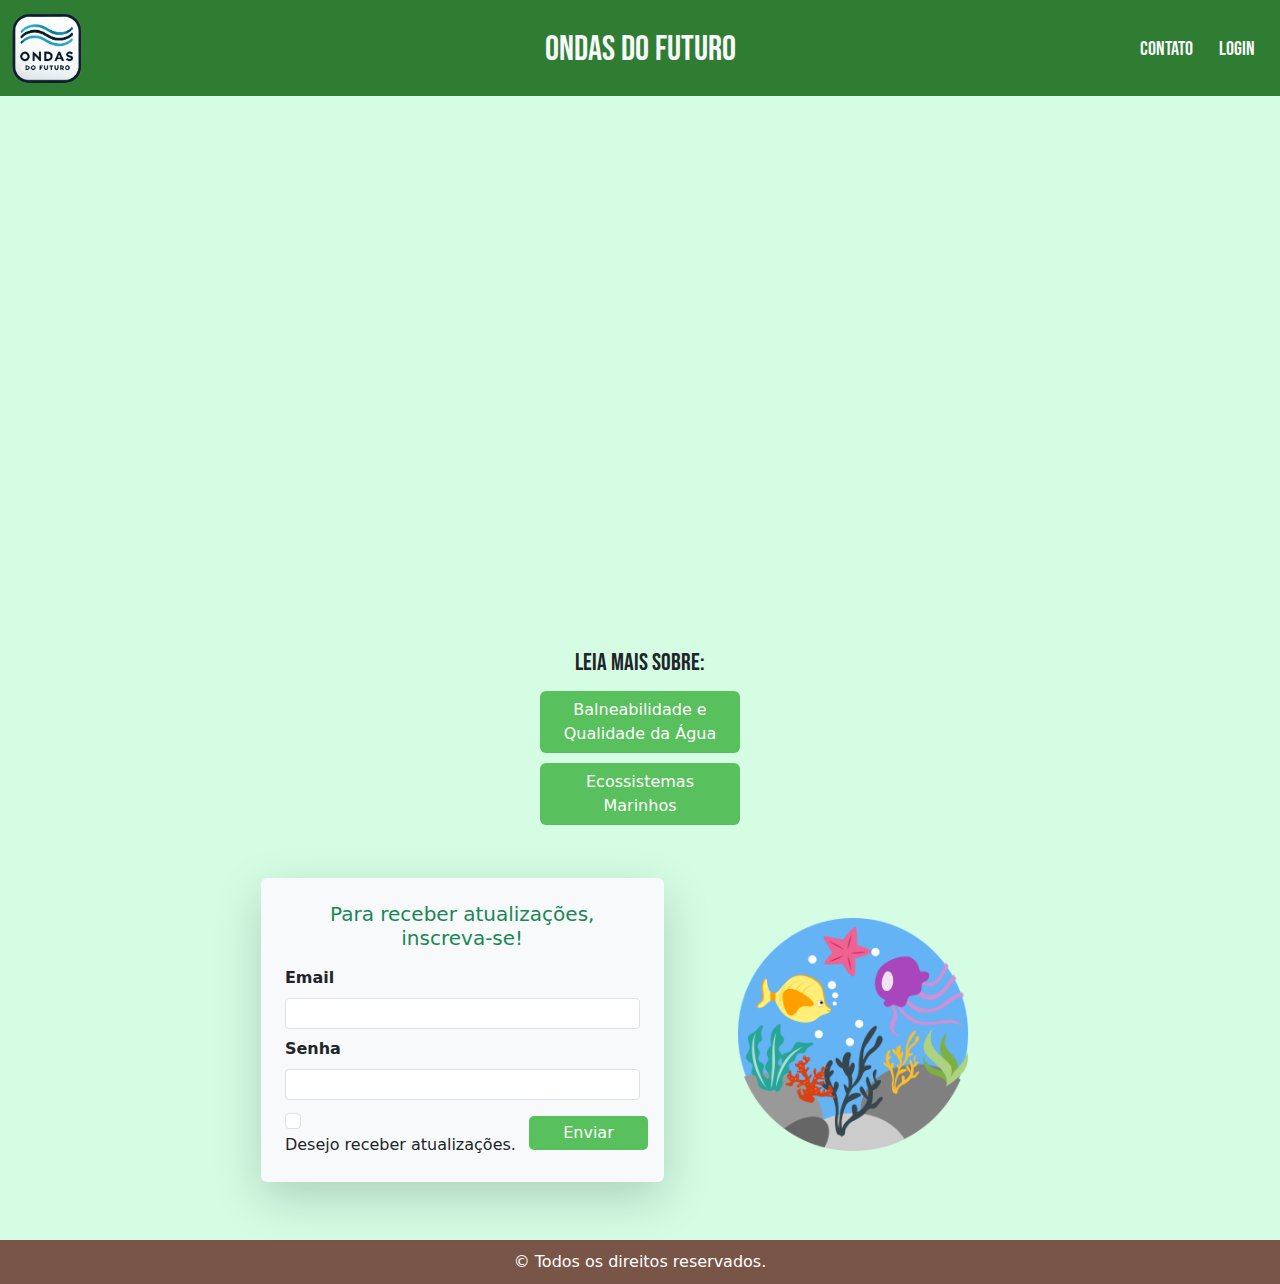
==== commit bbc3be7e: "Blog informativo finalizado!" ====
--- a/ProjetoInicial/index.html
+++ b/ProjetoInicial/index.html
@@ -11,7 +11,8 @@
   <style>
     @import url('https://fonts.googleapis.com/css2?family=Bebas+Neue&family=Doto:wght@100..900&family=Montserrat:ital@1&family=Sigmar&display=swap');
   </style>
-  <script src="script.js"></script>
+  <script src="./script.js"></script>
+  <script src="https://cdn.jsdelivr.net/npm/sweetalert2@11"></script>
 </head>
 
 <body>
@@ -127,25 +128,23 @@
 
           <div class="mb-2 col-md-12 text-start">
             <label for="exampleInputEmail1" class="form-label fw-bold">Email</label>
-            <input type="email" class="form-control form-control-sm" id="email" required>
+            <input type="email" class="form-control form-control-sm" id="email">
           </div>
 
           <div class="mb-2 col-md-12 text-start">
             <label for="exampleInputPassword1" class="form-label fw-bold">Senha</label>
-            <input type="password" class="form-control form-control-sm" id="password" required>
+            <input type="password" class="form-control form-control-sm" id="password">
           </div>
 
           <div class="col-md-12 text-start d-flex align-items-center">
             <div class="col-md-8 text-start">
-              <input type="checkbox" class="form-check-input me-2" id="exampleCheck1" required>
-            <label class="form-check-label text-dark" for="exampleCheck1">Desejo receber atualizações.</label>
+              <input type="checkbox" class="form-check-input me-2" id="exampleCheck1">
+              <label class="form-check-label text-dark" for="exampleCheck1">Desejo receber atualizações.</label>
             </div>
             <div class="col-md-4 text-end">
-              <button type="submit" class="btn-form btn-success btn-sm text-dark">Enviar</button>
+              <button type="submit" class="btn-form btn-success btn-sm text-white m-2">Enviar</button>
             </div>
           </div>
-
-          
         </form>
       </div>
 
@@ -156,6 +155,39 @@
   </div>
   </div>
 
+  <script>document.getElementById("atualizacoesForm").addEventListener("submit", function (event) {
+    event.preventDefault(); // Impede o envio do formulário imediatamente
+    
+    let email = document.getElementById("email").value.trim();
+    let password = document.getElementById("password").value.trim();
+    let checkBox = document.getElementById("exampleCheck1").checked;
+
+    if (email === "" || password === "") {
+      Swal.fire({
+        icon: "warning",
+        title: "Campos obrigatórios!",
+        text: "Por favor, preencha todos os campos antes de enviar.",
+        confirmButtonColor: "#28a745"
+      });
+    } else if (!checkBox) {
+      Swal.fire({
+        icon: "info",
+        title: "Confirmação necessária!",
+        text: "Você precisa marcar a opção para receber atualizações.",
+        confirmButtonColor: "#28a745"
+      });
+    } else {
+      Swal.fire({
+        icon: "success",
+        title: "Inscrição realizada!",
+        text: "Obrigado por se inscrever!",
+        confirmButtonColor: "#28a745"
+      }).then(() => {
+            window.location.href = "index.html"; 
+      });
+    }
+  });
+</script>
 
   <footer>&copy; Todos os direitos reservados.</footer>
 
--- a/ProjetoInicial/style.css
+++ b/ProjetoInicial/style.css
@@ -76,25 +76,29 @@
 
 .btn {
     margin-top: 5px;
-    background-color: #81c784;
+    background-color: #58c05d;
     margin-bottom: 5px;
     cursor: pointer;
-    width: 15%;
+    width: 200px;
+    color: #ffffff;
+    font-weight: 500;
 }
 
 .btn-form {
     margin-top: 5px;
-    background-color: #81c784;
+    background-color: #58c05d;
     margin-bottom: 5px;
     cursor: pointer;
     border-radius: 5px;
     border: 0;
     padding: 5px;
     width: 100%;
+    font-weight: 500;
 }
 
 .btn:hover, .btn-form:hover {
-    background-color: #9fe0a3;
+    color: #ffffff;
+    background-color: rgb(14, 121, 29);
 }
 
 form {
@@ -120,16 +124,16 @@
 
 .botaoLerMais {
     background-color: #81c784;
-    color: #000000;
+    color: #ffffff;
     border: none;
-    padding: 5px 10px;
     cursor: pointer;
     margin-left: 5px;
     border-radius: 5px;
+    font-weight: 500;
 }
 
 .botaoLerMais:hover {
-    background-color: #9fe0a3;
+    background-color: rgb(14, 121, 29);
 }
 
 .sessaoLogin {
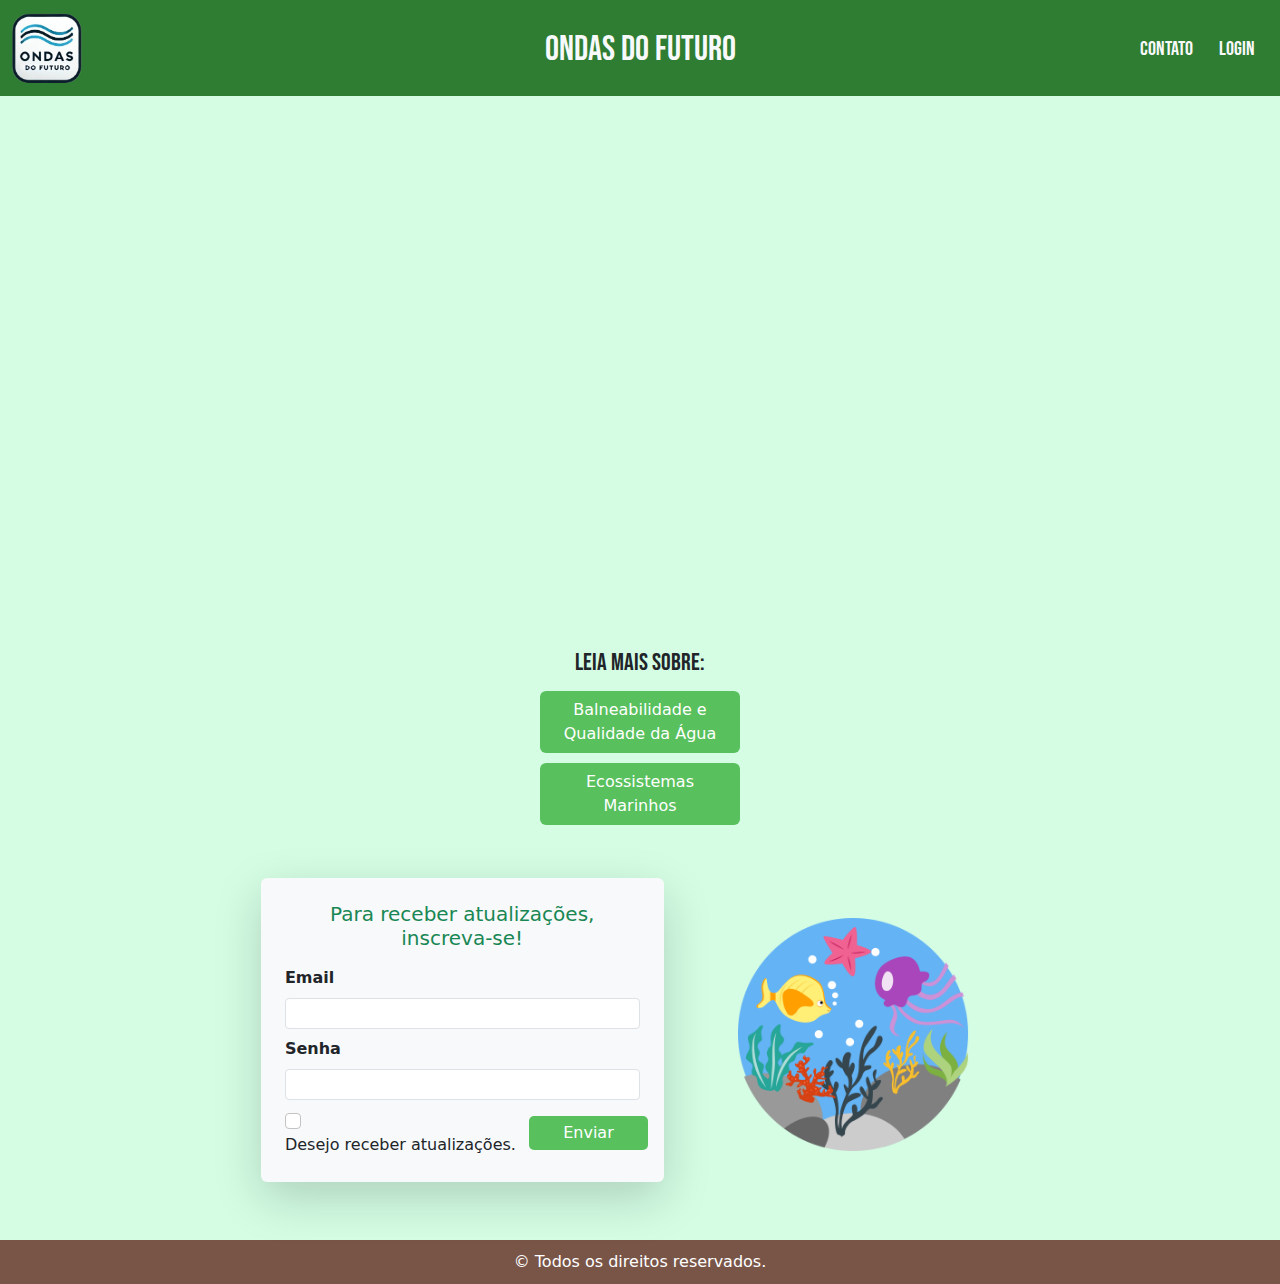
==== commit adb76fb0: "Commit Final" ====
--- a/ProjetoInicial/index.html
+++ b/ProjetoInicial/index.html
@@ -11,7 +11,6 @@
   <style>
     @import url('https://fonts.googleapis.com/css2?family=Bebas+Neue&family=Doto:wght@100..900&family=Montserrat:ital@1&family=Sigmar&display=swap');
   </style>
-  <script src="./script.js"></script>
   <script src="https://cdn.jsdelivr.net/npm/sweetalert2@11"></script>
 </head>
 
@@ -33,14 +32,14 @@
       <!-- Botão de Menu Mobile -->
       <button class="navbar-toggler" type="button" data-bs-toggle="collapse" data-bs-target="#navbarSupportedContent"
         aria-controls="navbarSupportedContent" aria-expanded="false" aria-label="Toggle navigation">
-        <span class=""><img src="images/list.svg" width="30px" alt=""></span>
+        <span class=""><img src="images/menu.png" width="30px" alt=""></span>
       </button>
 
       <!-- Links de Navegação (Direita) -->
       <div class="collapse navbar-collapse justify-content-end" id="navbarSupportedContent">
         <ul class="navbar-nav d-flex align-items-center">
           <li class="nav-item">
-            <a class="nav-link text-light bebas-neue-regular" href="#">
+            <a id="btnContato" class=" nav-link text-light bebas-neue-regular" href="#">
               <h5>Contato</h5>
             </a>
           </li>
@@ -128,12 +127,12 @@
 
           <div class="mb-2 col-md-12 text-start">
             <label for="exampleInputEmail1" class="form-label fw-bold">Email</label>
-            <input type="email" class="form-control form-control-sm" id="email">
+            <input type="email" class="input-form form-control form-control-sm" id="email">
           </div>
 
           <div class="mb-2 col-md-12 text-start">
             <label for="exampleInputPassword1" class="form-label fw-bold">Senha</label>
-            <input type="password" class="form-control form-control-sm" id="password">
+            <input type="password" class="input-form form-control form-control-sm" id="password">
           </div>
 
           <div class="col-md-12 text-start d-flex align-items-center">
@@ -155,39 +154,8 @@
   </div>
   </div>
 
-  <script>document.getElementById("atualizacoesForm").addEventListener("submit", function (event) {
-    event.preventDefault(); // Impede o envio do formulário imediatamente
-    
-    let email = document.getElementById("email").value.trim();
-    let password = document.getElementById("password").value.trim();
-    let checkBox = document.getElementById("exampleCheck1").checked;
-
-    if (email === "" || password === "") {
-      Swal.fire({
-        icon: "warning",
-        title: "Campos obrigatórios!",
-        text: "Por favor, preencha todos os campos antes de enviar.",
-        confirmButtonColor: "#28a745"
-      });
-    } else if (!checkBox) {
-      Swal.fire({
-        icon: "info",
-        title: "Confirmação necessária!",
-        text: "Você precisa marcar a opção para receber atualizações.",
-        confirmButtonColor: "#28a745"
-      });
-    } else {
-      Swal.fire({
-        icon: "success",
-        title: "Inscrição realizada!",
-        text: "Obrigado por se inscrever!",
-        confirmButtonColor: "#28a745"
-      }).then(() => {
-            window.location.href = "index.html"; 
-      });
-    }
-  });
-</script>
+  <script>
+  </script>
 
   <footer>&copy; Todos os direitos reservados.</footer>
 
@@ -203,6 +171,8 @@
     new window.VLibras.Widget('https://vlibras.gov.br/app');
   </script>
 
+  <script src="./js/pgs-conteudos.js"></script>
+  <script src="./script.js"></script>
   <script src="https://cdn.jsdelivr.net/npm/bootstrap@5.3.3/dist/js/bootstrap.bundle.min.js"
     integrity="sha384-YvpcrYf0tY3lHB60NNkmXc5s9fDVZLESaAA55NDzOxhy9GkcIdslK1eN7N6jIeHz"
     crossorigin="anonymous"></script>
--- a/ProjetoInicial/style.css
+++ b/ProjetoInicial/style.css
@@ -96,7 +96,8 @@
     font-weight: 500;
 }
 
-.btn:hover, .btn-form:hover {
+.btn:hover,
+.btn-form:hover {
     color: #ffffff;
     background-color: rgb(14, 121, 29);
 }
@@ -108,6 +109,10 @@
 
 form h2 {
     font-size: 20px;
+}
+
+.form-check-input[type=checkbox] { 
+    border: #c3c3c3 solid 1px;
 }
 
 footer {
